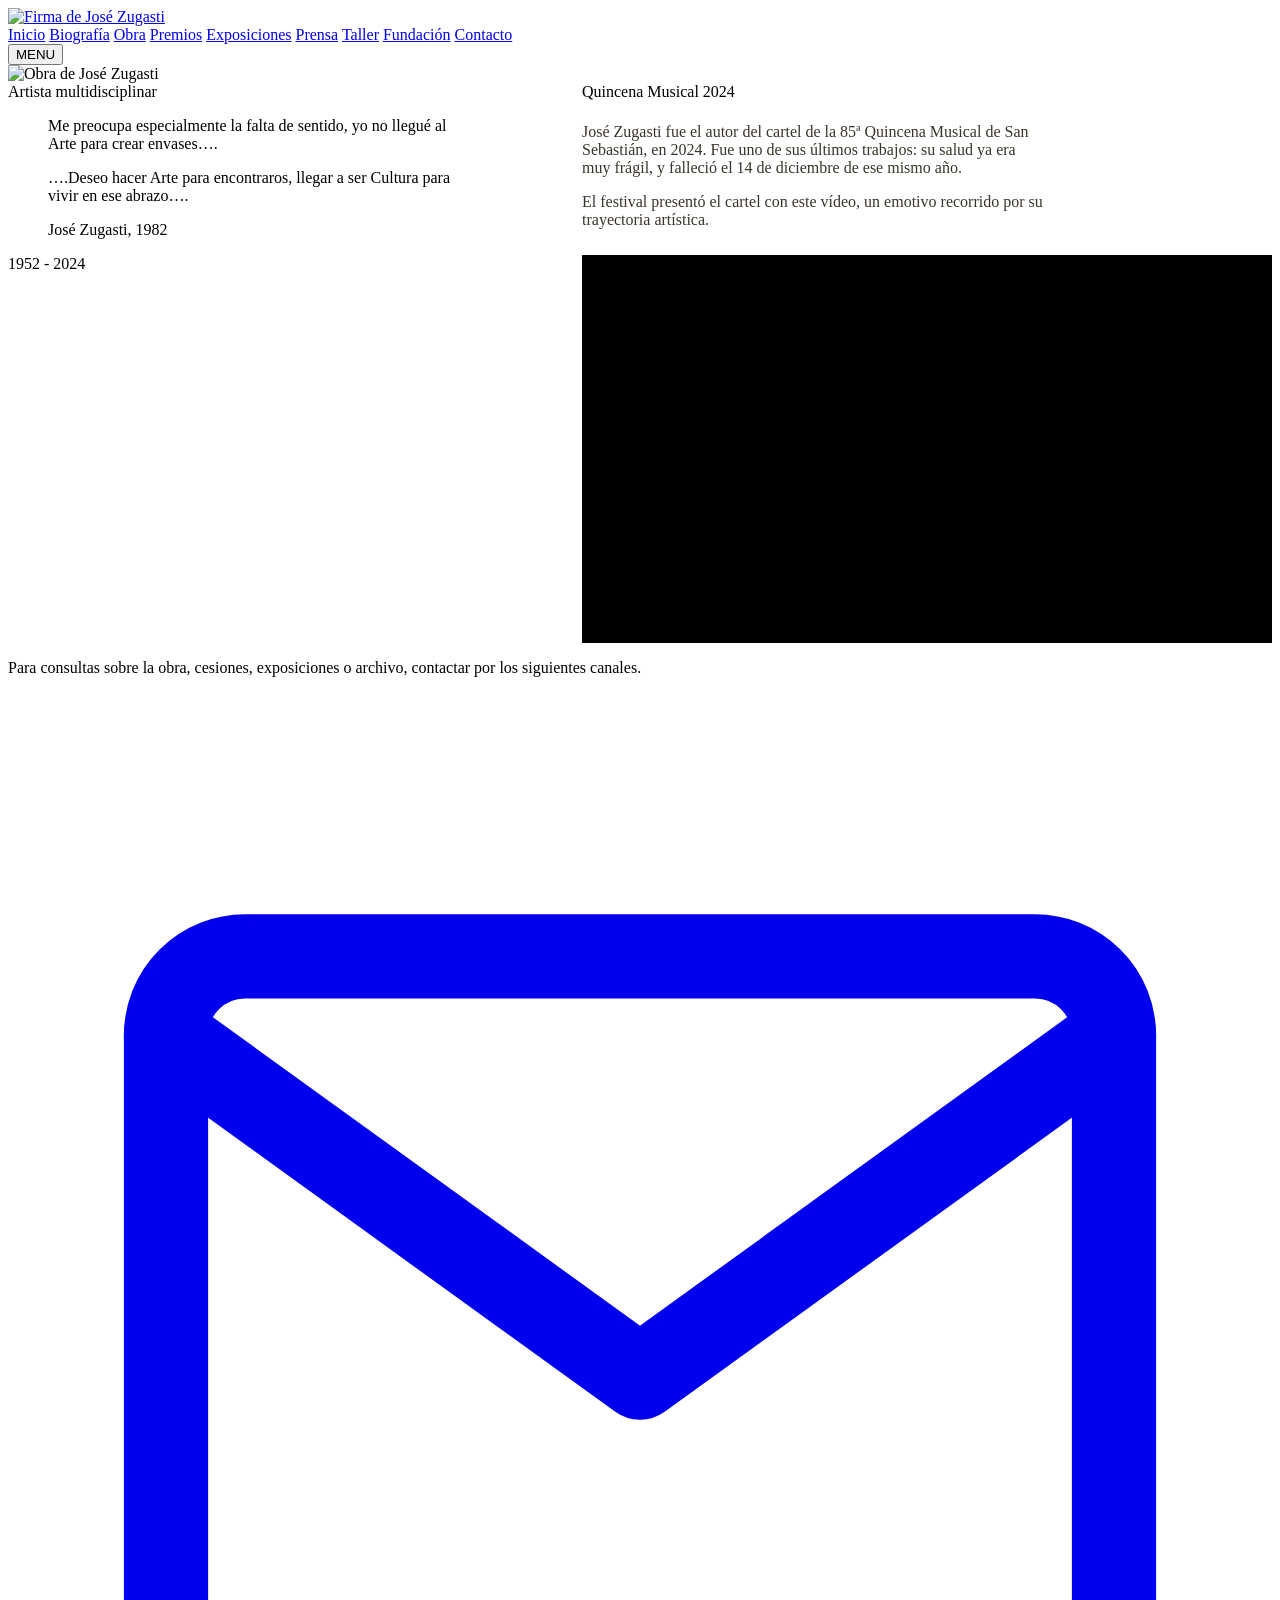
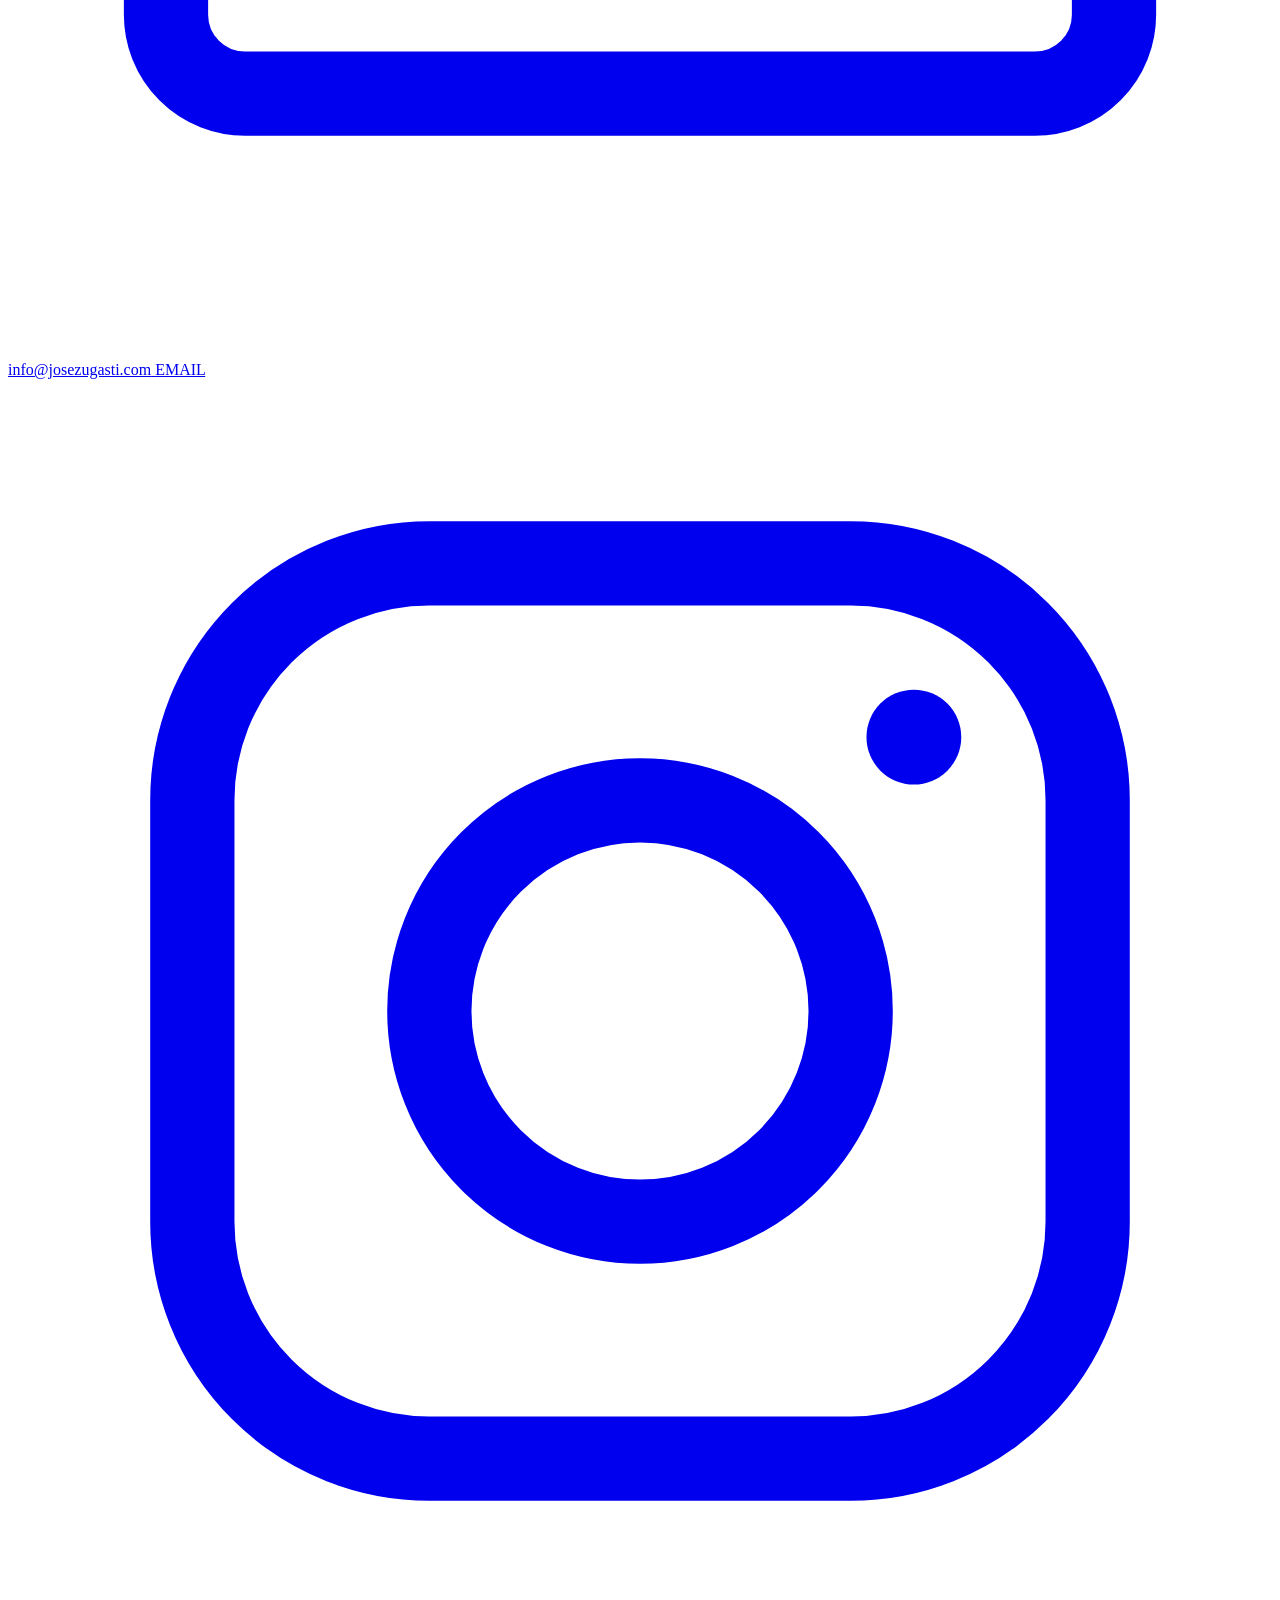
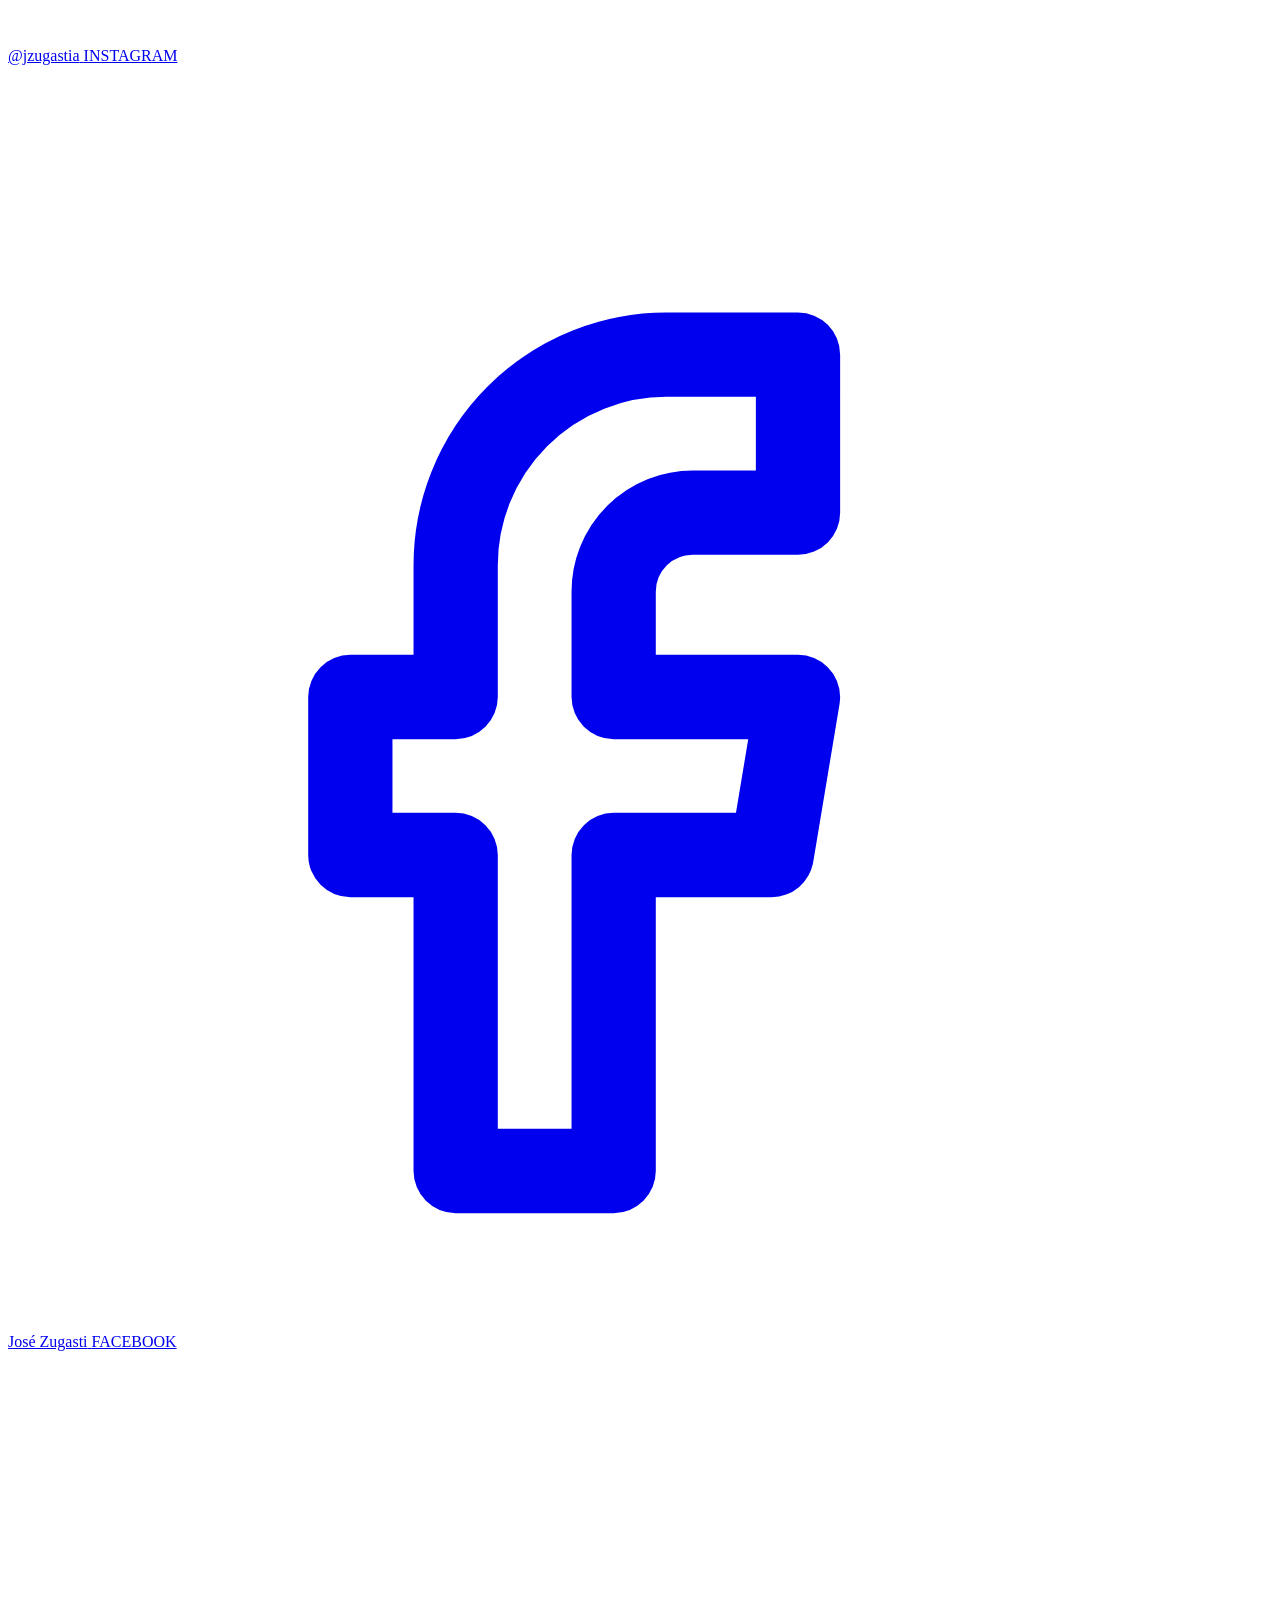
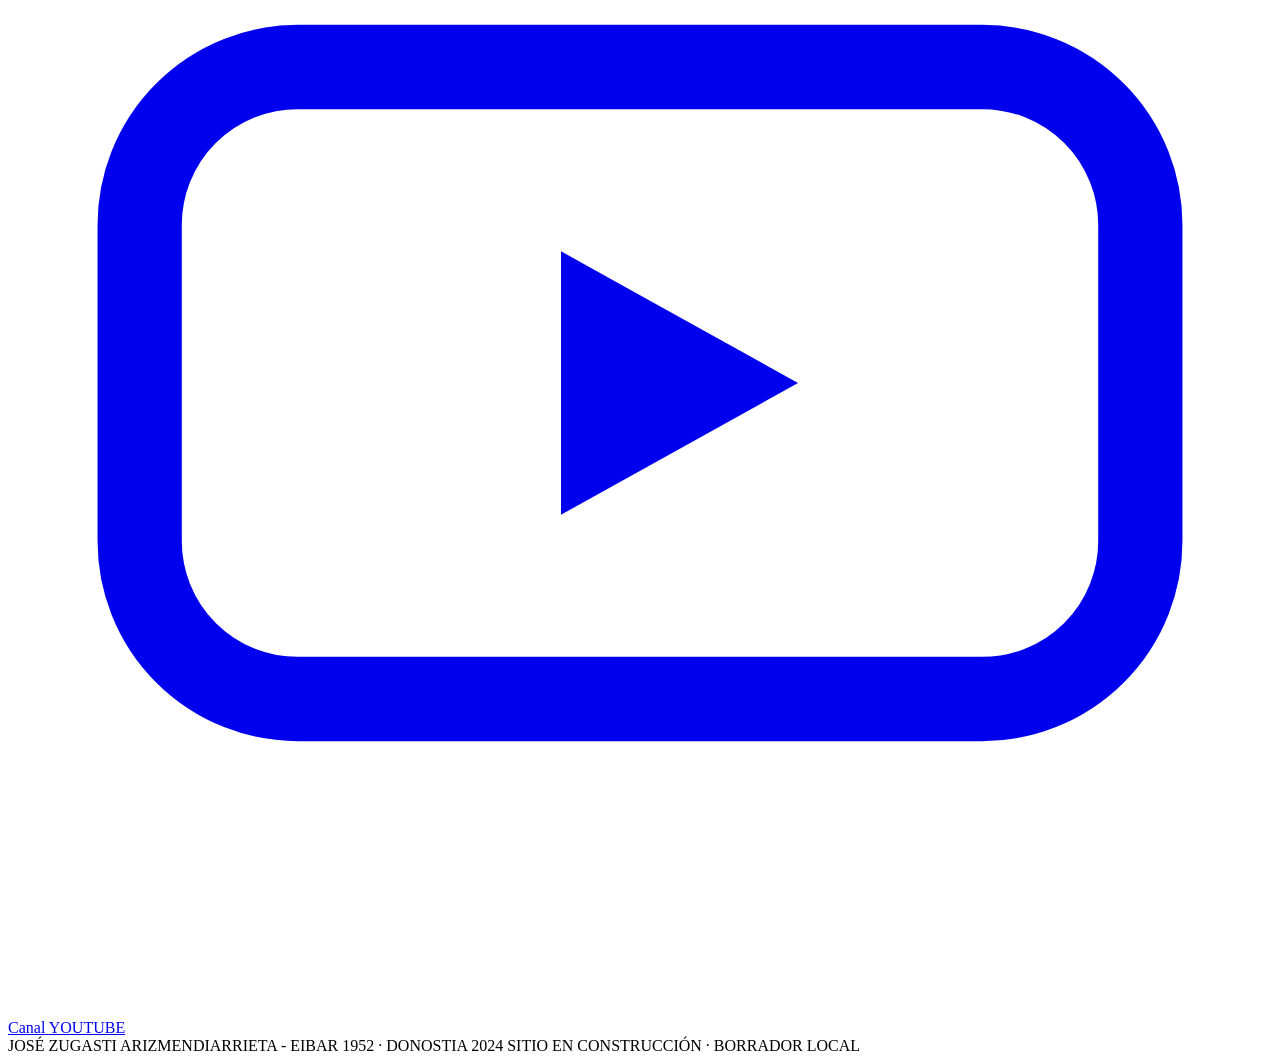
==== index.html @ d6f38202 "Add files via upload" ====
<!DOCTYPE html>
<html lang="es">
<head>
<meta charset="UTF-8">
<meta name="viewport" content="width=device-width, initial-scale=1.0">
<title>José Zugasti · Escultor</title>
<meta name="description" content="José Zugasti (Eibar, 1952 - Donostia-San Sebastián, 2024). Sitio público sobre su legado artístico.">
<link rel="preconnect" href="https://fonts.googleapis.com">
<link rel="preconnect" href="https://fonts.gstatic.com" crossorigin>
<link href="https://fonts.googleapis.com/css2?family=Fraunces:ital,opsz,wght@0,9..144,300;0,9..144,450;0,9..144,600;1,9..144,400;1,9..144,500&family=Archivo:wght@400;500;600&family=IBM+Plex+Mono:wght@400;500&display=swap" rel="stylesheet">
<link rel="stylesheet" href="assets/site.css">
<style>
  .hero-grid{ display:grid; grid-template-columns: minmax(0,0.85fr) minmax(0,1.15fr); gap: clamp(2rem,5vw,4.5rem); align-items:start; }
  .hero-video .eyebrow{ color: var(--oxide-dim); margin-bottom:1.4rem; }
  .hero-video p{ color:#3a352a; max-width: 58ch; margin: 0 0 1rem; }
  .video-frame{ position:relative; width:100%; aspect-ratio:16/9; margin-top:1.6rem; background:#000; }
  .video-frame iframe{ position:absolute; inset:0; width:100%; height:100%; border:0; }
  @media (max-width: 860px){ .hero-grid{ grid-template-columns:1fr; } }
</style>
</head>
<body>

<header class="site">
  <a href="index.html" class="mark">
    <img class="firma-mark" src="assets/img/firma-zugasti.png" alt="Firma de José Zugasti">
  </a>
  <div class="header-actions">
    <nav class="links" id="navLinks">
      <a href="index.html" class="is-active">Inicio</a>
      <a href="biografia.html">Biografía</a>
      <a href="obra.html">Obra</a>
      <a href="premios.html">Premios</a>
      <a href="exposiciones.html">Exposiciones</a>
      <a href="prensa.html">Prensa</a>
      <a href="taller.html">Taller</a>
      <a href="fundacion.html">Fundación</a>
      <a href="#contacto">Contacto</a>
    </nav>
    <button class="nav-toggle" id="navToggle" aria-label="Abrir menú">MENU</button>
  </div>
</header>

<section class="hero" id="top">
  <img class="hero-visual" src="assets/img/portada.jpg" alt="Obra de José Zugasti" loading="eager" decoding="async">
  <div class="wrap hero-copy hero-grid">
   <div>
    <div class="eyebrow hero-eyebrow">Artista multidisciplinar</div>
    <blockquote class="tagline poem">
      <p>Me preocupa especialmente la falta de sentido, yo no llegué al Arte para crear envases….</p>
      <p>….Deseo hacer Arte para encontraros, llegar a ser Cultura para vivir en ese abrazo….</p>
      <footer>José Zugasti, 1982</footer>
    </blockquote>
    <div class="years">1952 - 2024</div>
   </div>
   <div class="hero-video">
    <div class="eyebrow">Quincena Musical 2024</div>
    <p>José Zugasti fue el autor del cartel de la 85ª Quincena Musical de San Sebastián, en 2024. Fue uno de sus últimos trabajos: su salud ya era muy frágil, y falleció el 14 de diciembre de ese mismo año.</p>
    <p>El festival presentó el cartel con este vídeo, un emotivo recorrido por su trayectoria artística.</p>
    <div class="video-frame">
      <iframe src="https://www.youtube-nocookie.com/embed/3RCOkg8Fx1E?rel=0" title="Quincena Musical 2024: José Zugasti" loading="lazy" allow="accelerometer; clipboard-write; encrypted-media; gyroscope; picture-in-picture; web-share" referrerpolicy="strict-origin-when-cross-origin" allowfullscreen></iframe>
    </div>
   </div>
  </div>
</section>

<section class="contacto reveal" id="contacto">
  <div class="wrap">
    <div>
      <p class="lead-line">Para consultas sobre la obra, cesiones, exposiciones o archivo, contactar por los siguientes canales.</p>
    </div>
    <div class="social">
      <a href="mailto:info@josezugasti.com"><span class="s-left"><svg class="ico" viewBox="0 0 24 24" fill="none" stroke="currentColor" stroke-width="1.6" stroke-linecap="round" stroke-linejoin="round"><rect x="3" y="5" width="18" height="14" rx="1.5"/><path d="M3 6.5 12 13 21 6.5"/></svg>info@josezugasti.com</span> <span class="small">EMAIL</span></a>
      <a href="https://www.instagram.com/jzugastia/" target="_blank" rel="noopener"><span class="s-left"><svg class="ico" viewBox="0 0 24 24" fill="none" stroke="currentColor" stroke-width="1.6" stroke-linecap="round" stroke-linejoin="round"><rect x="3.5" y="3.5" width="17" height="17" rx="4.5"/><circle cx="12" cy="12" r="4"/><circle cx="17.2" cy="6.8" r="0.9" fill="currentColor" stroke="none"/></svg>@jzugastia</span> <span class="small">INSTAGRAM</span></a>
      <a href="https://www.facebook.com/jose.zugasti.9/" target="_blank" rel="noopener"><span class="s-left"><svg class="ico" viewBox="0 0 24 24" fill="none" stroke="currentColor" stroke-width="1.6" stroke-linecap="round" stroke-linejoin="round"><path d="M15 8.5h-2a1.5 1.5 0 0 0-1.5 1.5v2H15l-.5 3H11.5v6h-3v-6H6.5v-3h2V9.5A4 4 0 0 1 12.5 5.5H15z"/></svg>José Zugasti</span> <span class="small">FACEBOOK</span></a>
      <a href="http://www.youtube.com/channel/UCeoMvnB5boapN6mfcv-W1tw" target="_blank" rel="noopener"><span class="s-left"><svg class="ico" viewBox="0 0 24 24" fill="none" stroke="currentColor" stroke-width="1.6" stroke-linecap="round" stroke-linejoin="round"><rect x="2.5" y="6" width="19" height="12" rx="3"/><path d="M10.5 9.5 15 12l-4.5 2.5z" fill="currentColor" stroke="none"/></svg>Canal</span> <span class="small">YOUTUBE</span></a>
    </div>
  </div>
</section>

<footer class="credit">
  <span>JOSÉ ZUGASTI ARIZMENDIARRIETA - EIBAR 1952 · DONOSTIA 2024</span>
  <span>SITIO EN CONSTRUCCIÓN · BORRADOR LOCAL</span>
</footer>

<script src="assets/site.js"></script>
</body>
</html>
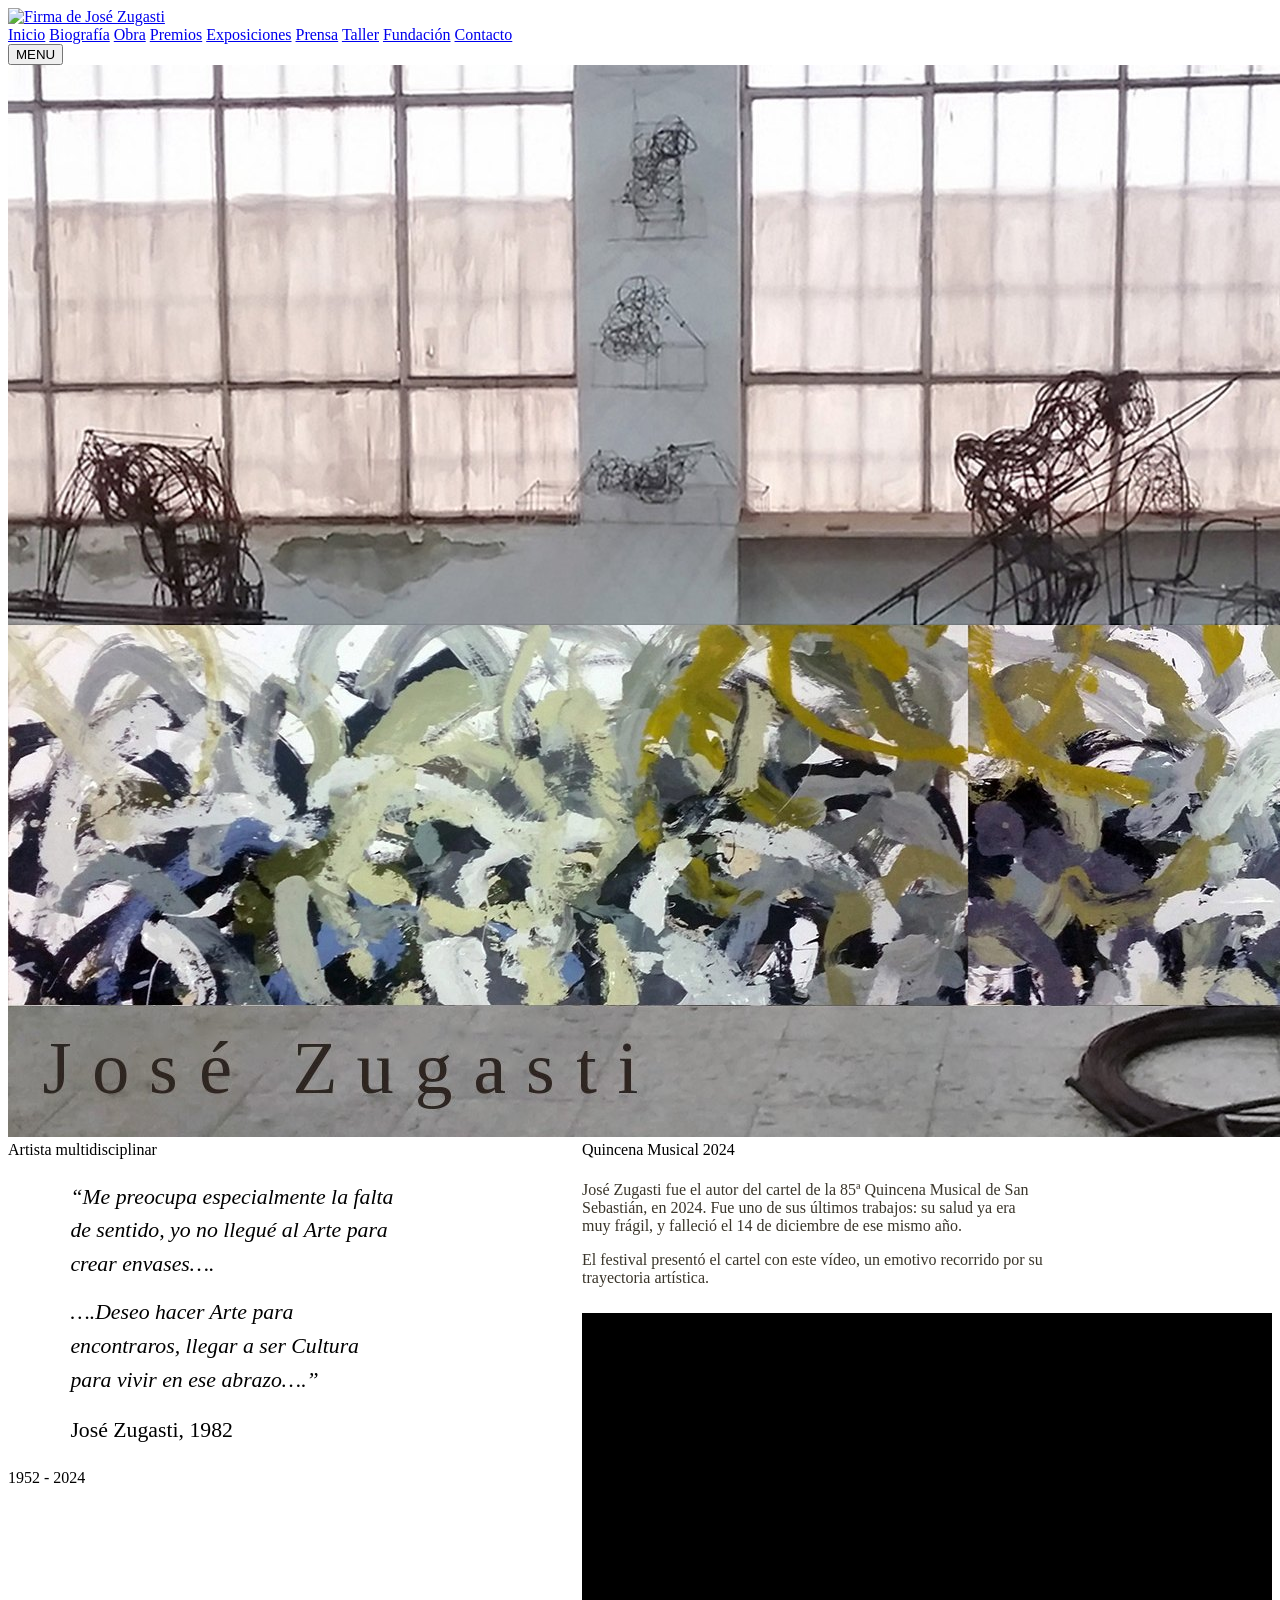
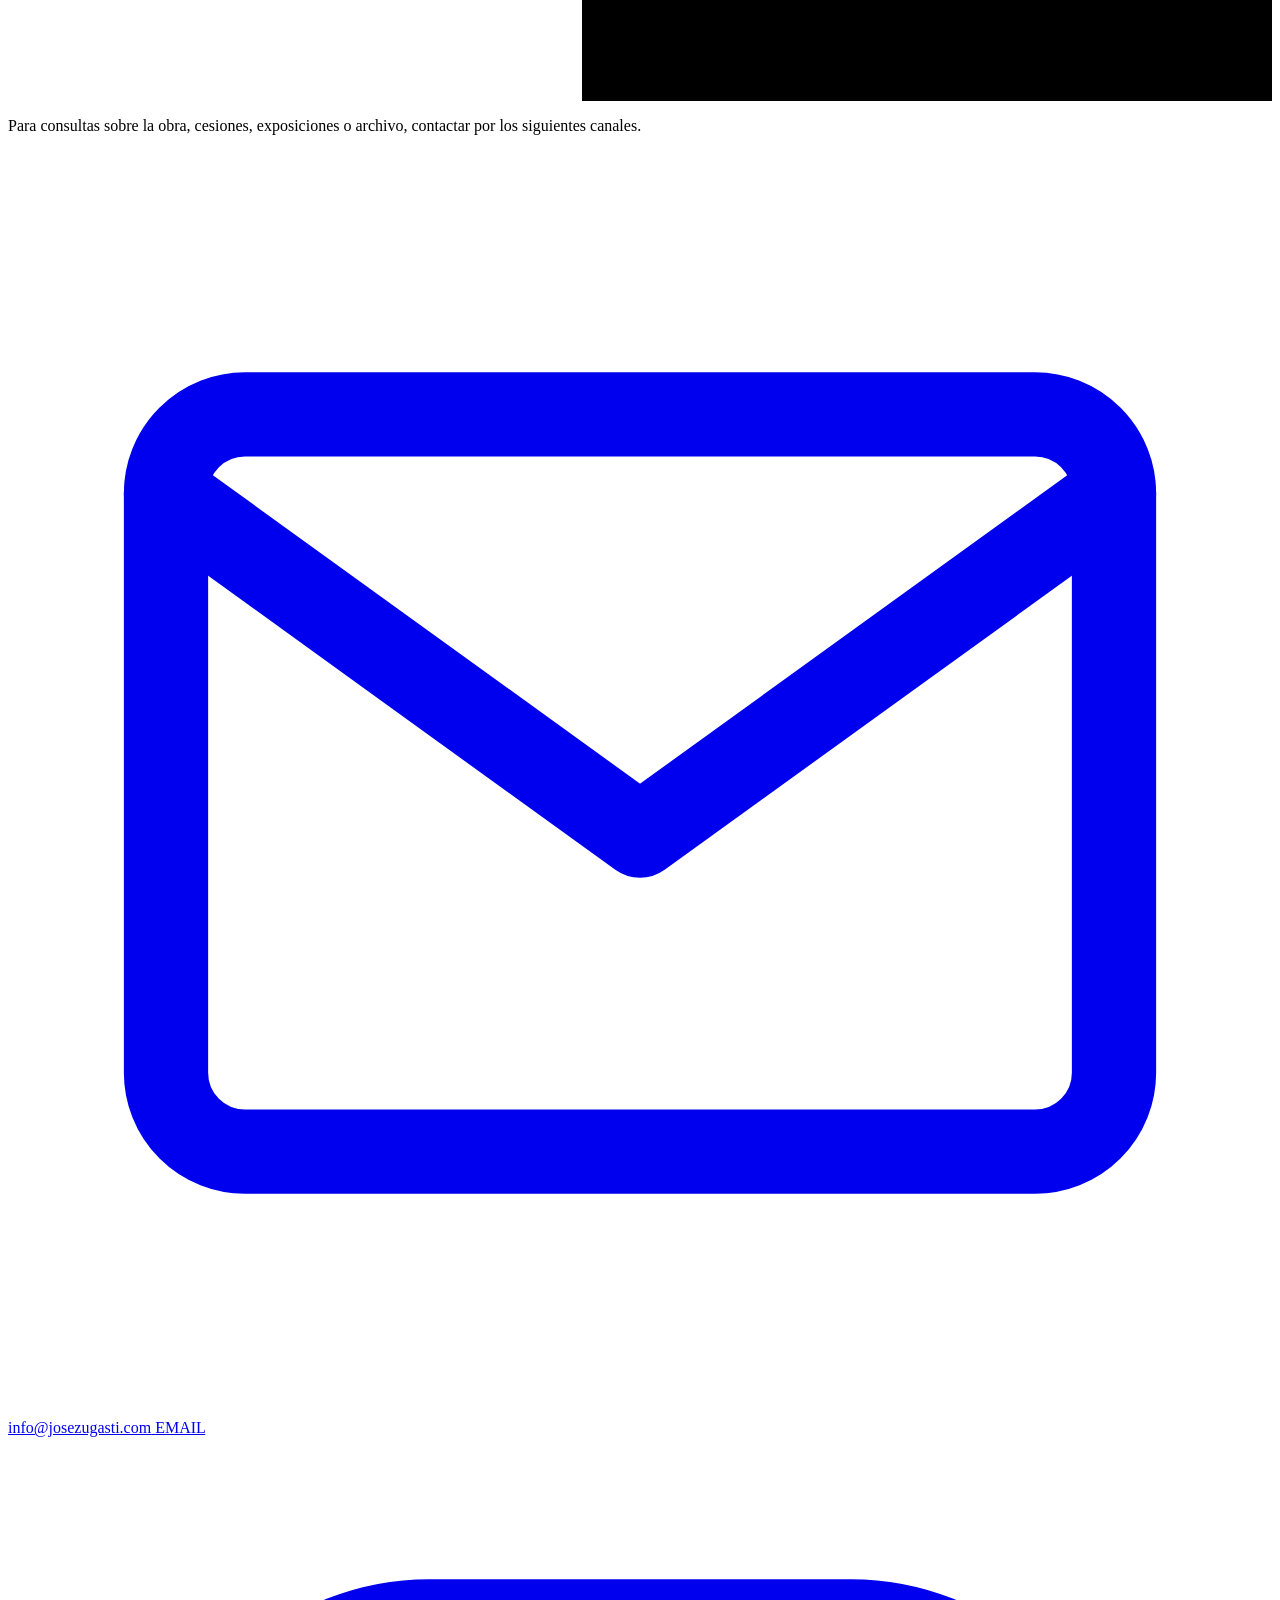
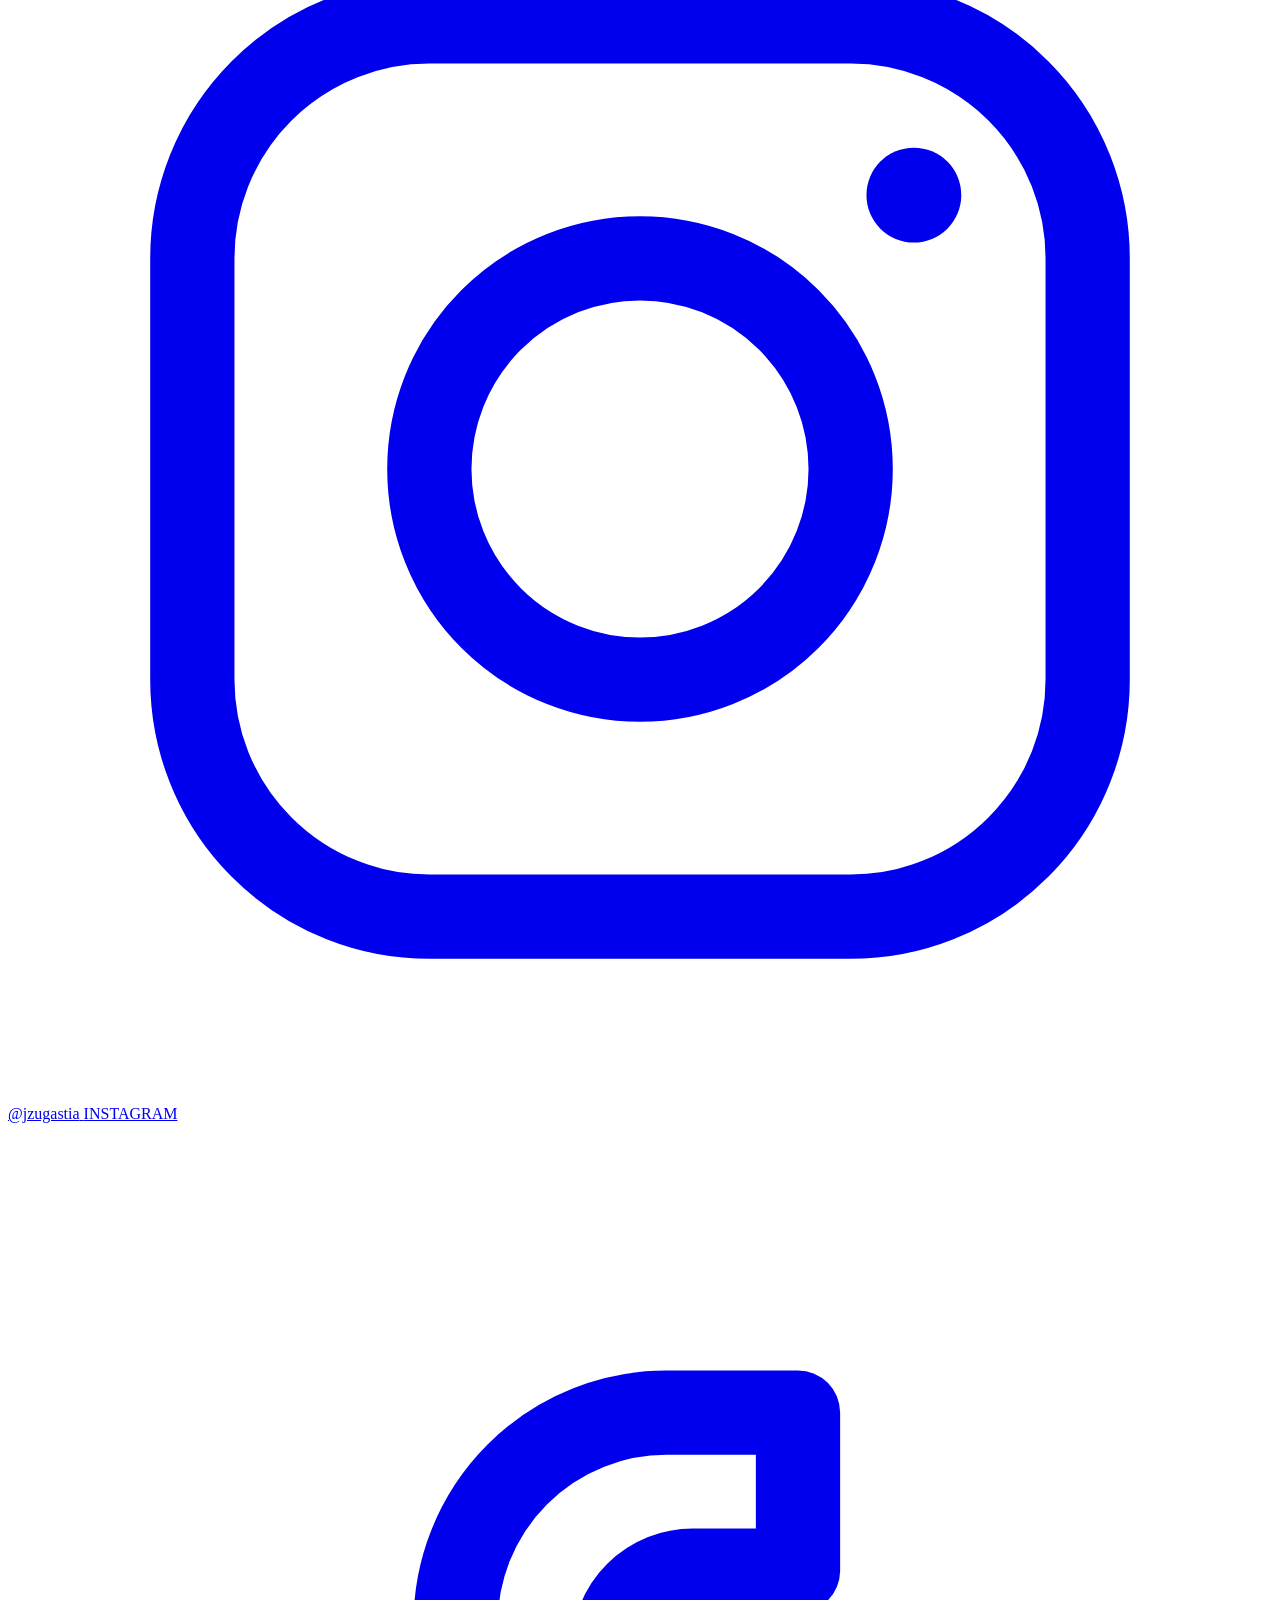
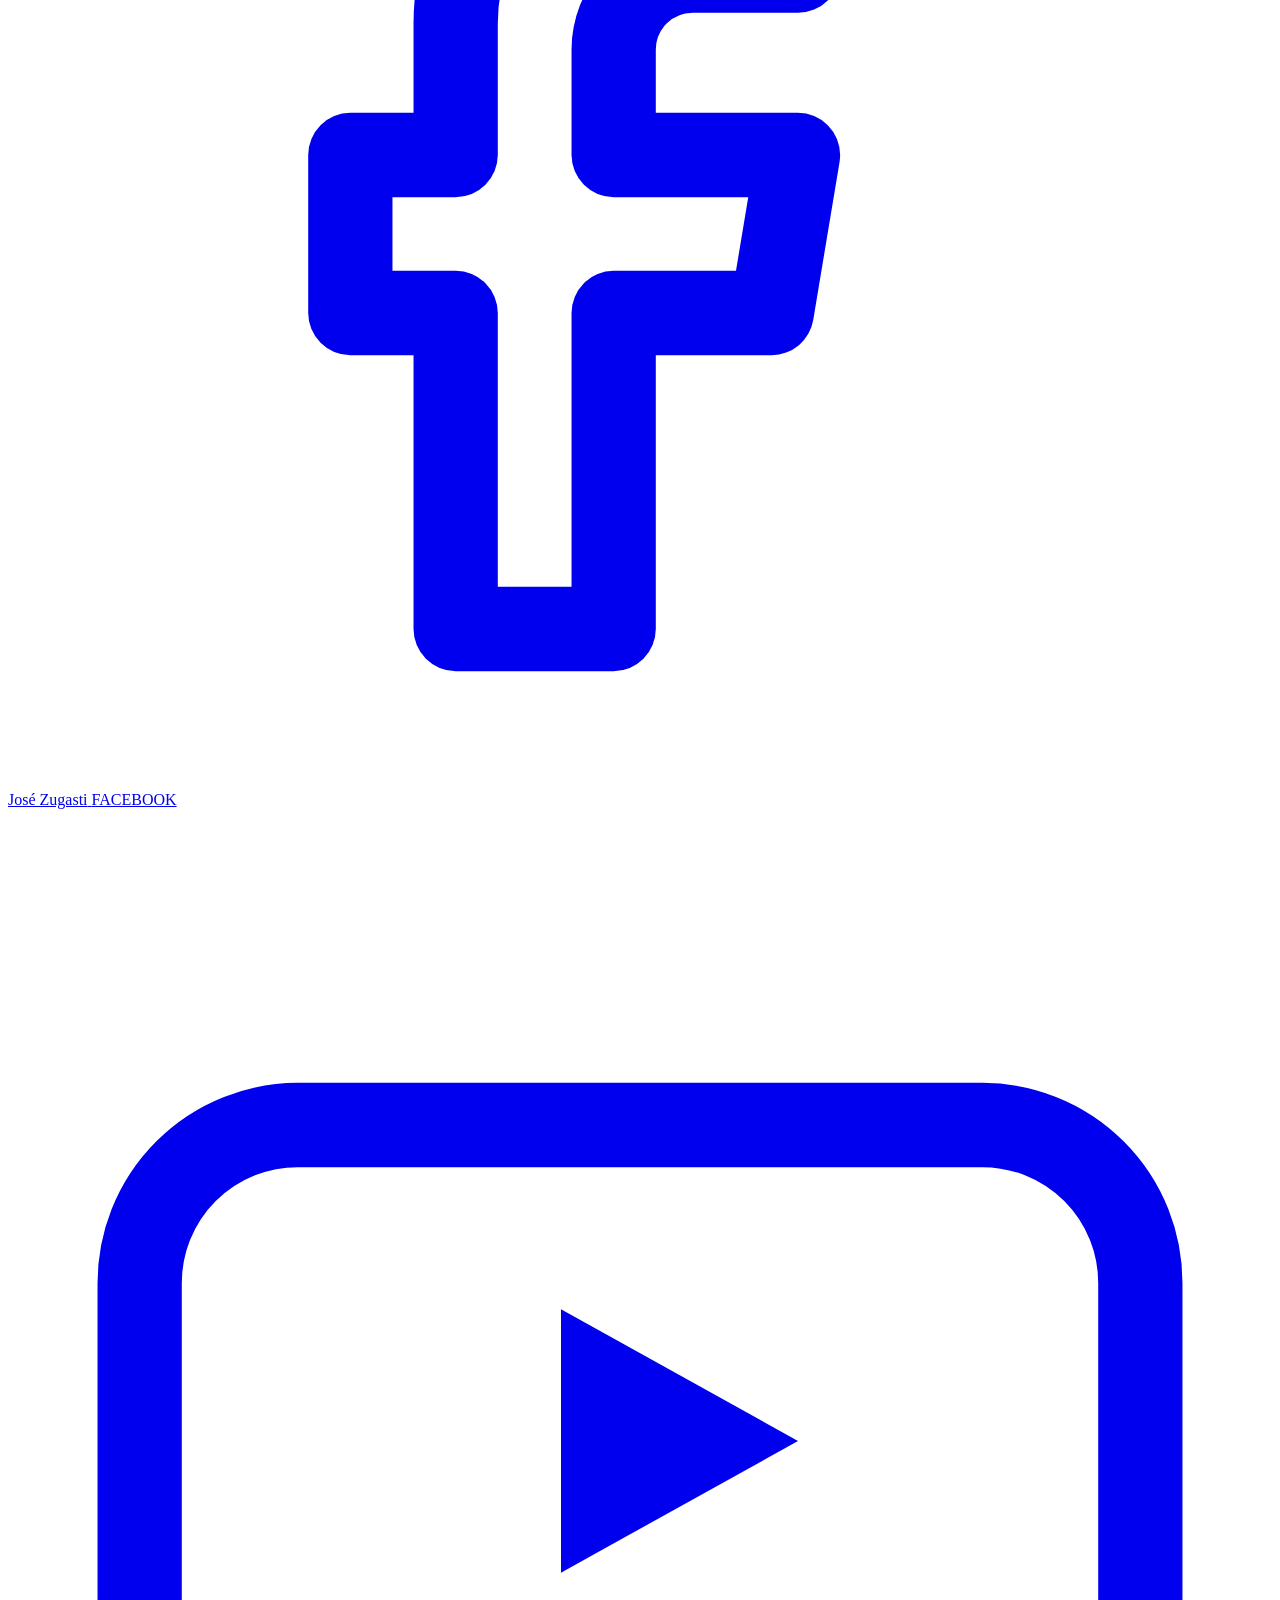
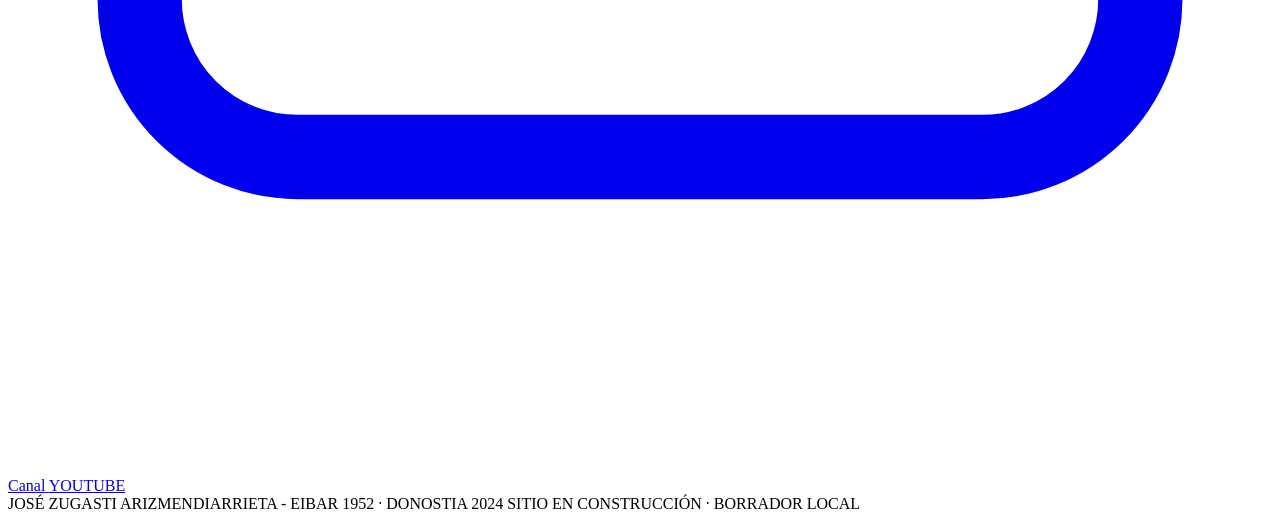
==== commit 03acda2f: "Rename index (1).html to index.html" ====
--- a/index.html
+++ b/index.html
@@ -15,6 +15,9 @@
   .hero-video p{ color:#3a352a; max-width: 58ch; margin: 0 0 1rem; }
   .video-frame{ position:relative; width:100%; aspect-ratio:16/9; margin-top:1.6rem; background:#000; }
   .video-frame iframe{ position:absolute; inset:0; width:100%; height:100%; border:0; }
+  .hero .tagline.poem{ font-family: var(--display); font-style: italic; font-weight: 400; font-size: clamp(1.22rem, 1.7vw, 1.45rem); line-height: 1.55; color: var(--ink); max-width: 30ch; padding-left: 1.4rem; border-left: 1px solid var(--oxide); }
+  .hero .tagline.poem p{ margin: 0 0 0.9rem; }
+  .hero .tagline.poem footer{ font-style: normal; margin-top: 1rem; }
   @media (max-width: 860px){ .hero-grid{ grid-template-columns:1fr; } }
 </style>
 </head>
@@ -46,8 +49,8 @@
    <div>
     <div class="eyebrow hero-eyebrow">Artista multidisciplinar</div>
     <blockquote class="tagline poem">
-      <p>Me preocupa especialmente la falta de sentido, yo no llegué al Arte para crear envases….</p>
-      <p>….Deseo hacer Arte para encontraros, llegar a ser Cultura para vivir en ese abrazo….</p>
+      <p>“Me preocupa especialmente la falta de sentido, yo no llegué al Arte para crear envases….</p>
+      <p>….Deseo hacer Arte para encontraros, llegar a ser Cultura para vivir en ese abrazo….”</p>
       <footer>José Zugasti, 1982</footer>
     </blockquote>
     <div class="years">1952 - 2024</div>
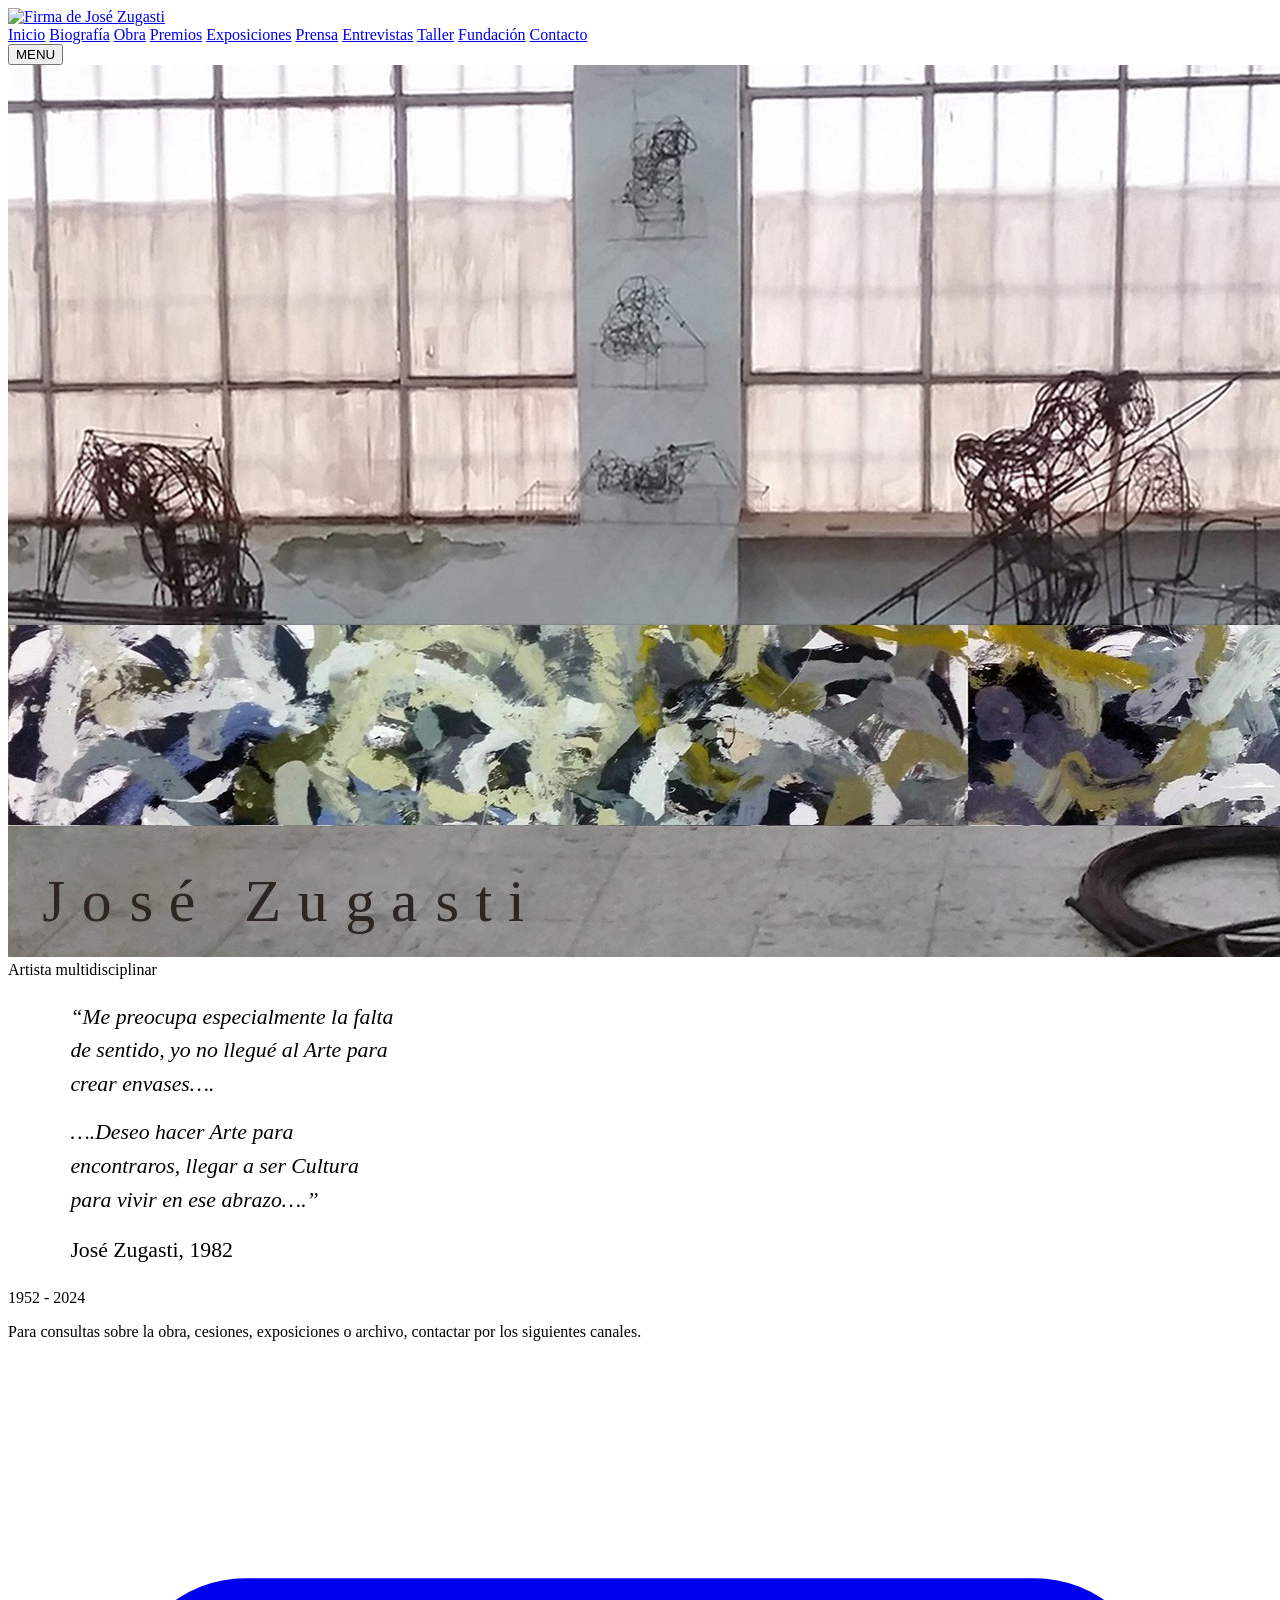
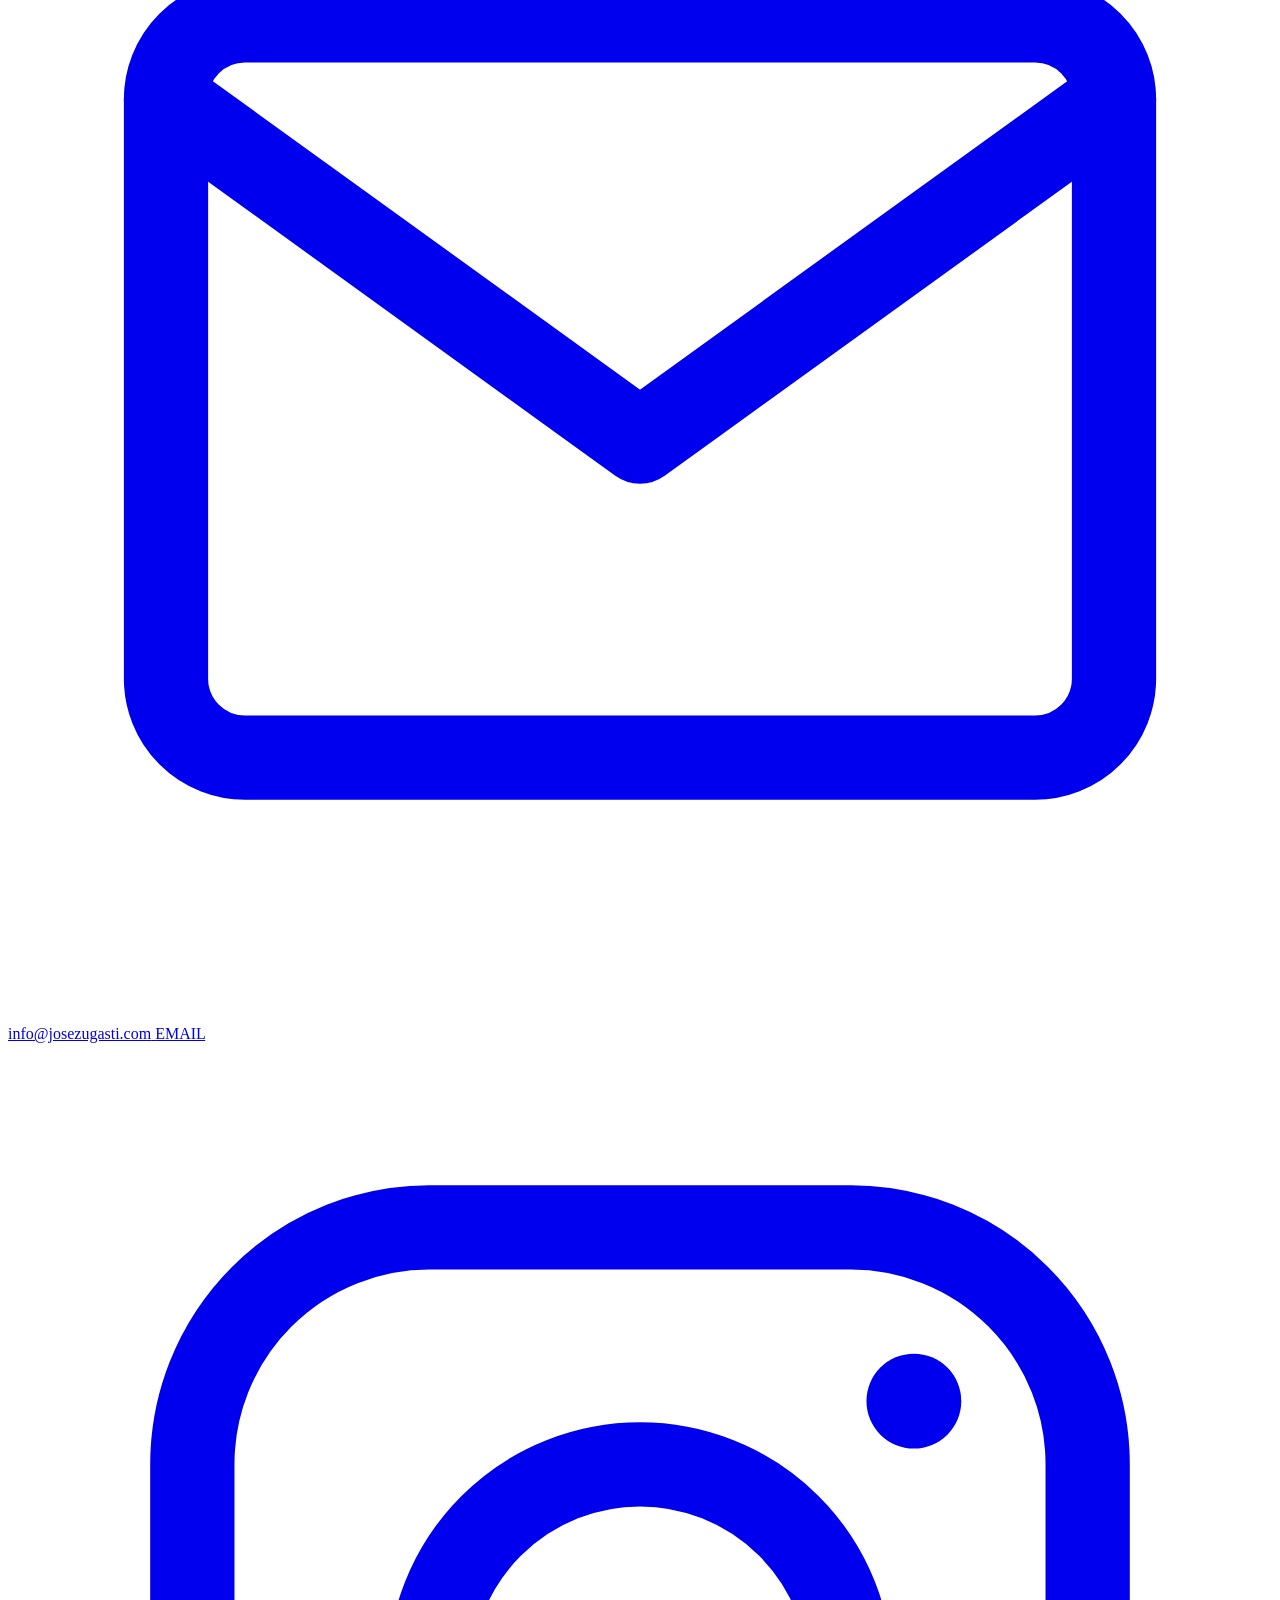
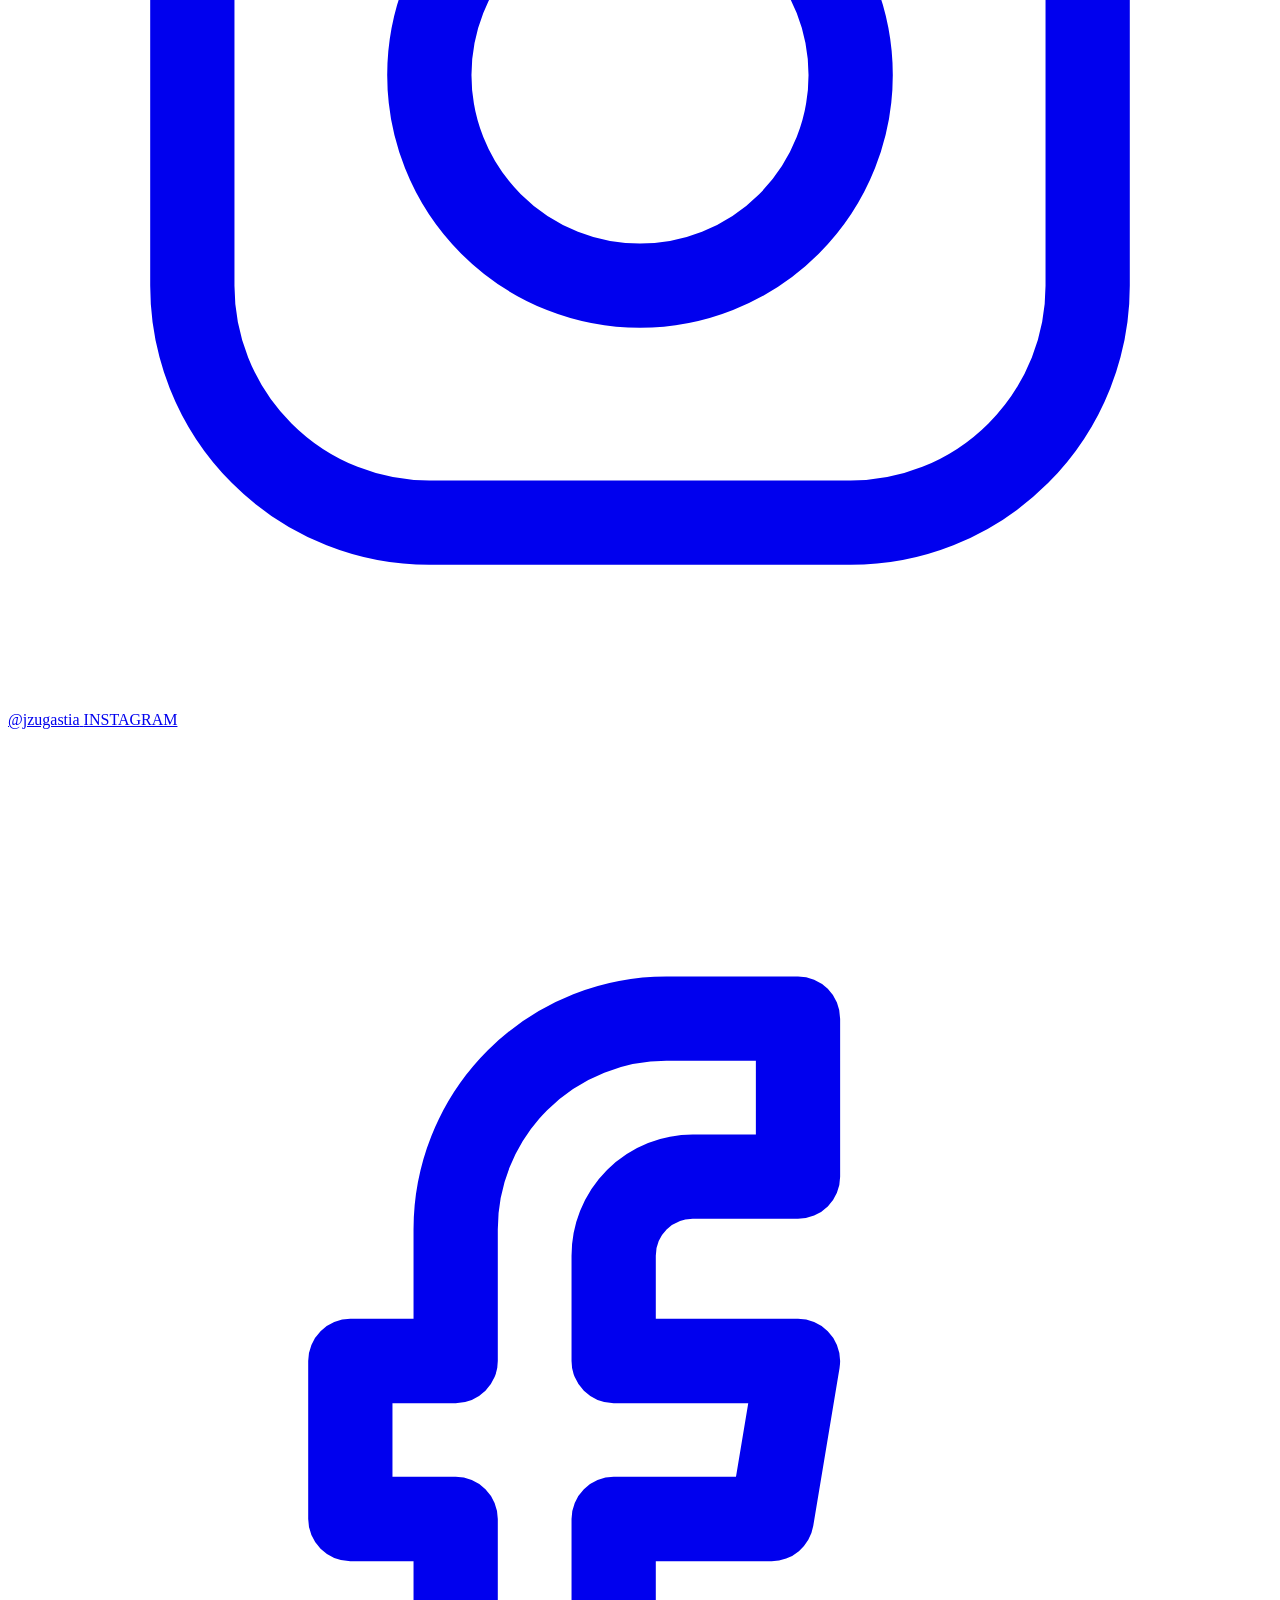
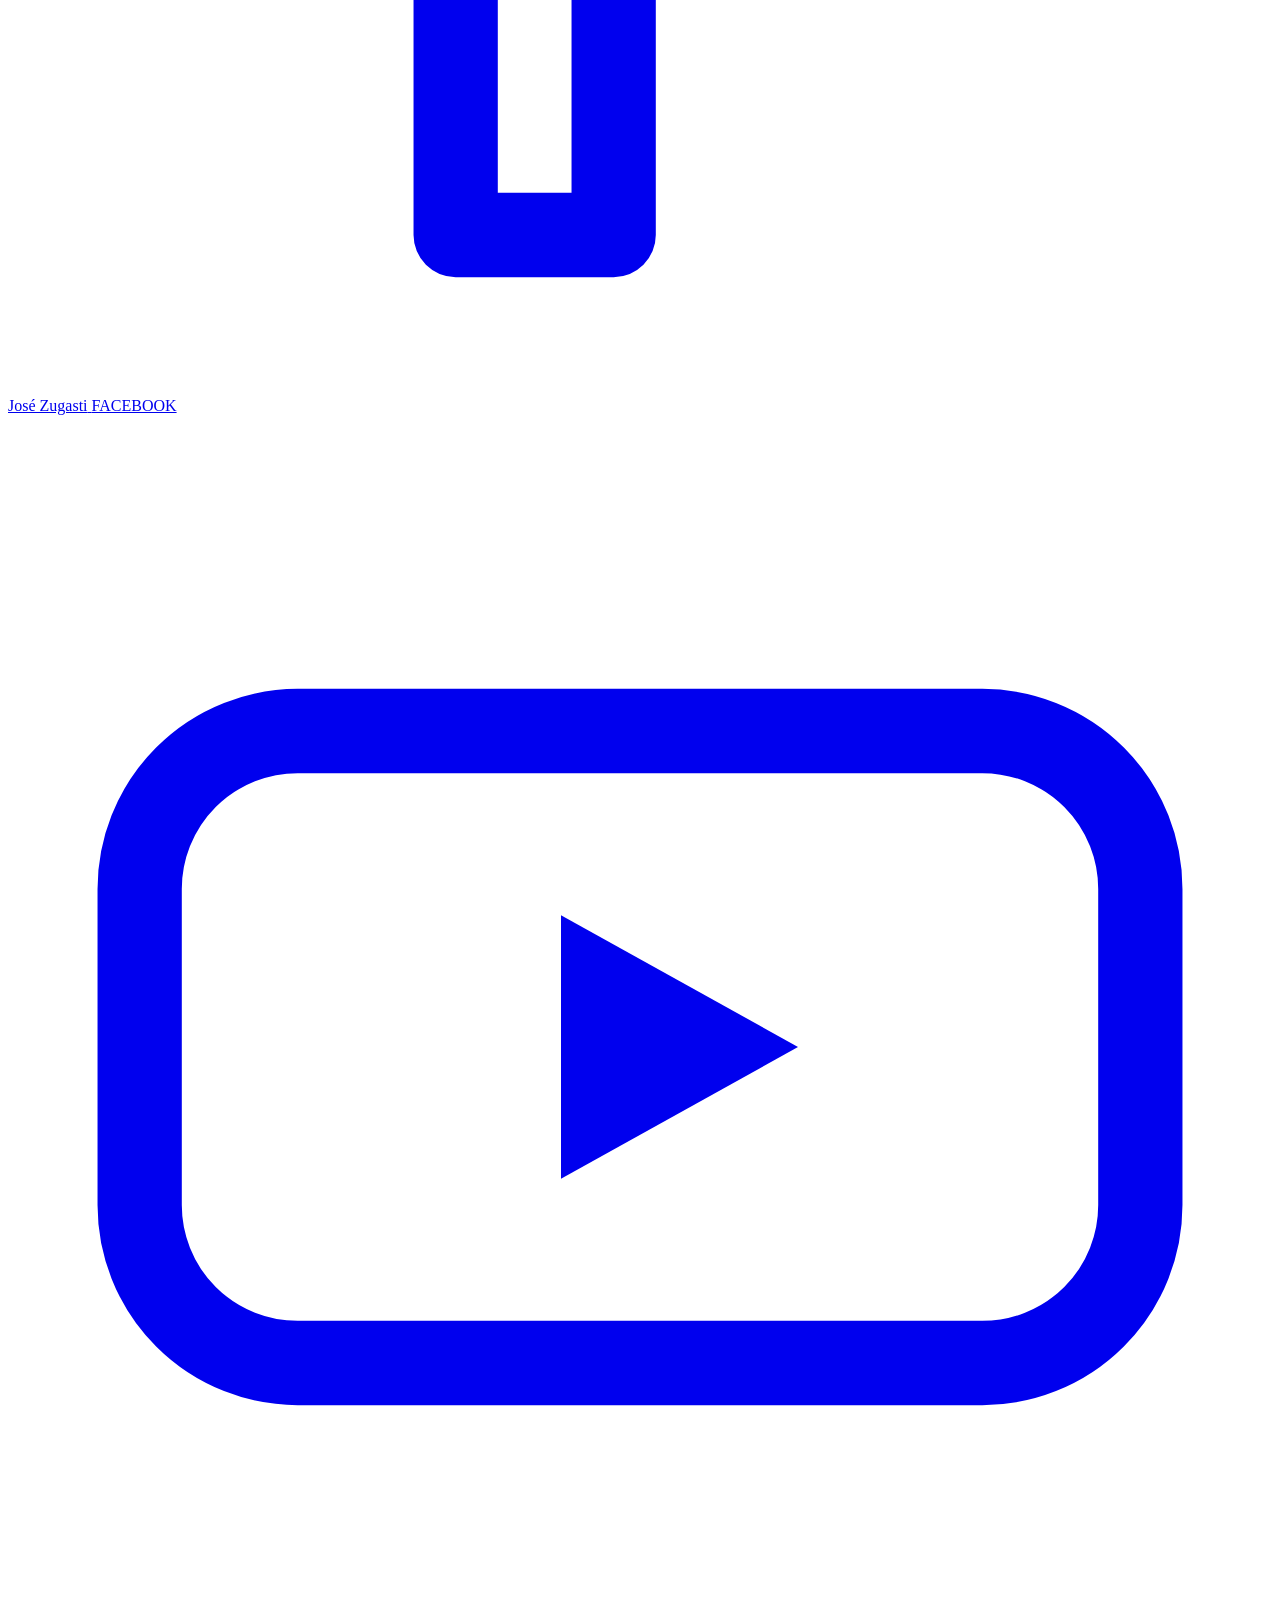
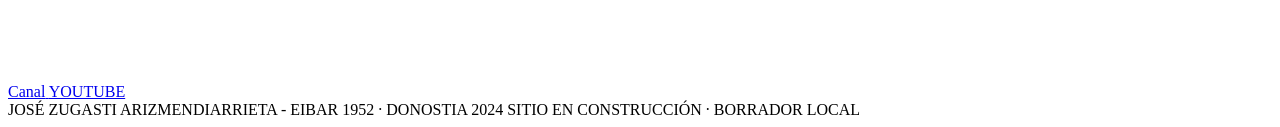
==== commit eacbb237: "Add files via upload" ====
--- a/index.html
+++ b/index.html
@@ -10,15 +10,9 @@
 <link href="https://fonts.googleapis.com/css2?family=Fraunces:ital,opsz,wght@0,9..144,300;0,9..144,450;0,9..144,600;1,9..144,400;1,9..144,500&family=Archivo:wght@400;500;600&family=IBM+Plex+Mono:wght@400;500&display=swap" rel="stylesheet">
 <link rel="stylesheet" href="assets/site.css">
 <style>
-  .hero-grid{ display:grid; grid-template-columns: minmax(0,0.85fr) minmax(0,1.15fr); gap: clamp(2rem,5vw,4.5rem); align-items:start; }
-  .hero-video .eyebrow{ color: var(--oxide-dim); margin-bottom:1.4rem; }
-  .hero-video p{ color:#3a352a; max-width: 58ch; margin: 0 0 1rem; }
-  .video-frame{ position:relative; width:100%; aspect-ratio:16/9; margin-top:1.6rem; background:#000; }
-  .video-frame iframe{ position:absolute; inset:0; width:100%; height:100%; border:0; }
   .hero .tagline.poem{ font-family: var(--display); font-style: italic; font-weight: 400; font-size: clamp(1.22rem, 1.7vw, 1.45rem); line-height: 1.55; color: var(--ink); max-width: 30ch; padding-left: 1.4rem; border-left: 1px solid var(--oxide); }
   .hero .tagline.poem p{ margin: 0 0 0.9rem; }
   .hero .tagline.poem footer{ font-style: normal; margin-top: 1rem; }
-  @media (max-width: 860px){ .hero-grid{ grid-template-columns:1fr; } }
 </style>
 </head>
 <body>
@@ -35,6 +29,7 @@
       <a href="premios.html">Premios</a>
       <a href="exposiciones.html">Exposiciones</a>
       <a href="prensa.html">Prensa</a>
+      <a href="entrevistas.html">Entrevistas</a>
       <a href="taller.html">Taller</a>
       <a href="fundacion.html">Fundación</a>
       <a href="#contacto">Contacto</a>
@@ -45,8 +40,7 @@
 
 <section class="hero" id="top">
   <img class="hero-visual" src="assets/img/portada.jpg" alt="Obra de José Zugasti" loading="eager" decoding="async">
-  <div class="wrap hero-copy hero-grid">
-   <div>
+  <div class="wrap hero-copy">
     <div class="eyebrow hero-eyebrow">Artista multidisciplinar</div>
     <blockquote class="tagline poem">
       <p>“Me preocupa especialmente la falta de sentido, yo no llegué al Arte para crear envases….</p>
@@ -54,15 +48,6 @@
       <footer>José Zugasti, 1982</footer>
     </blockquote>
     <div class="years">1952 - 2024</div>
-   </div>
-   <div class="hero-video">
-    <div class="eyebrow">Quincena Musical 2024</div>
-    <p>José Zugasti fue el autor del cartel de la 85ª Quincena Musical de San Sebastián, en 2024. Fue uno de sus últimos trabajos: su salud ya era muy frágil, y falleció el 14 de diciembre de ese mismo año.</p>
-    <p>El festival presentó el cartel con este vídeo, un emotivo recorrido por su trayectoria artística.</p>
-    <div class="video-frame">
-      <iframe src="https://www.youtube-nocookie.com/embed/3RCOkg8Fx1E?rel=0" title="Quincena Musical 2024: José Zugasti" loading="lazy" allow="accelerometer; clipboard-write; encrypted-media; gyroscope; picture-in-picture; web-share" referrerpolicy="strict-origin-when-cross-origin" allowfullscreen></iframe>
-    </div>
-   </div>
   </div>
 </section>
 
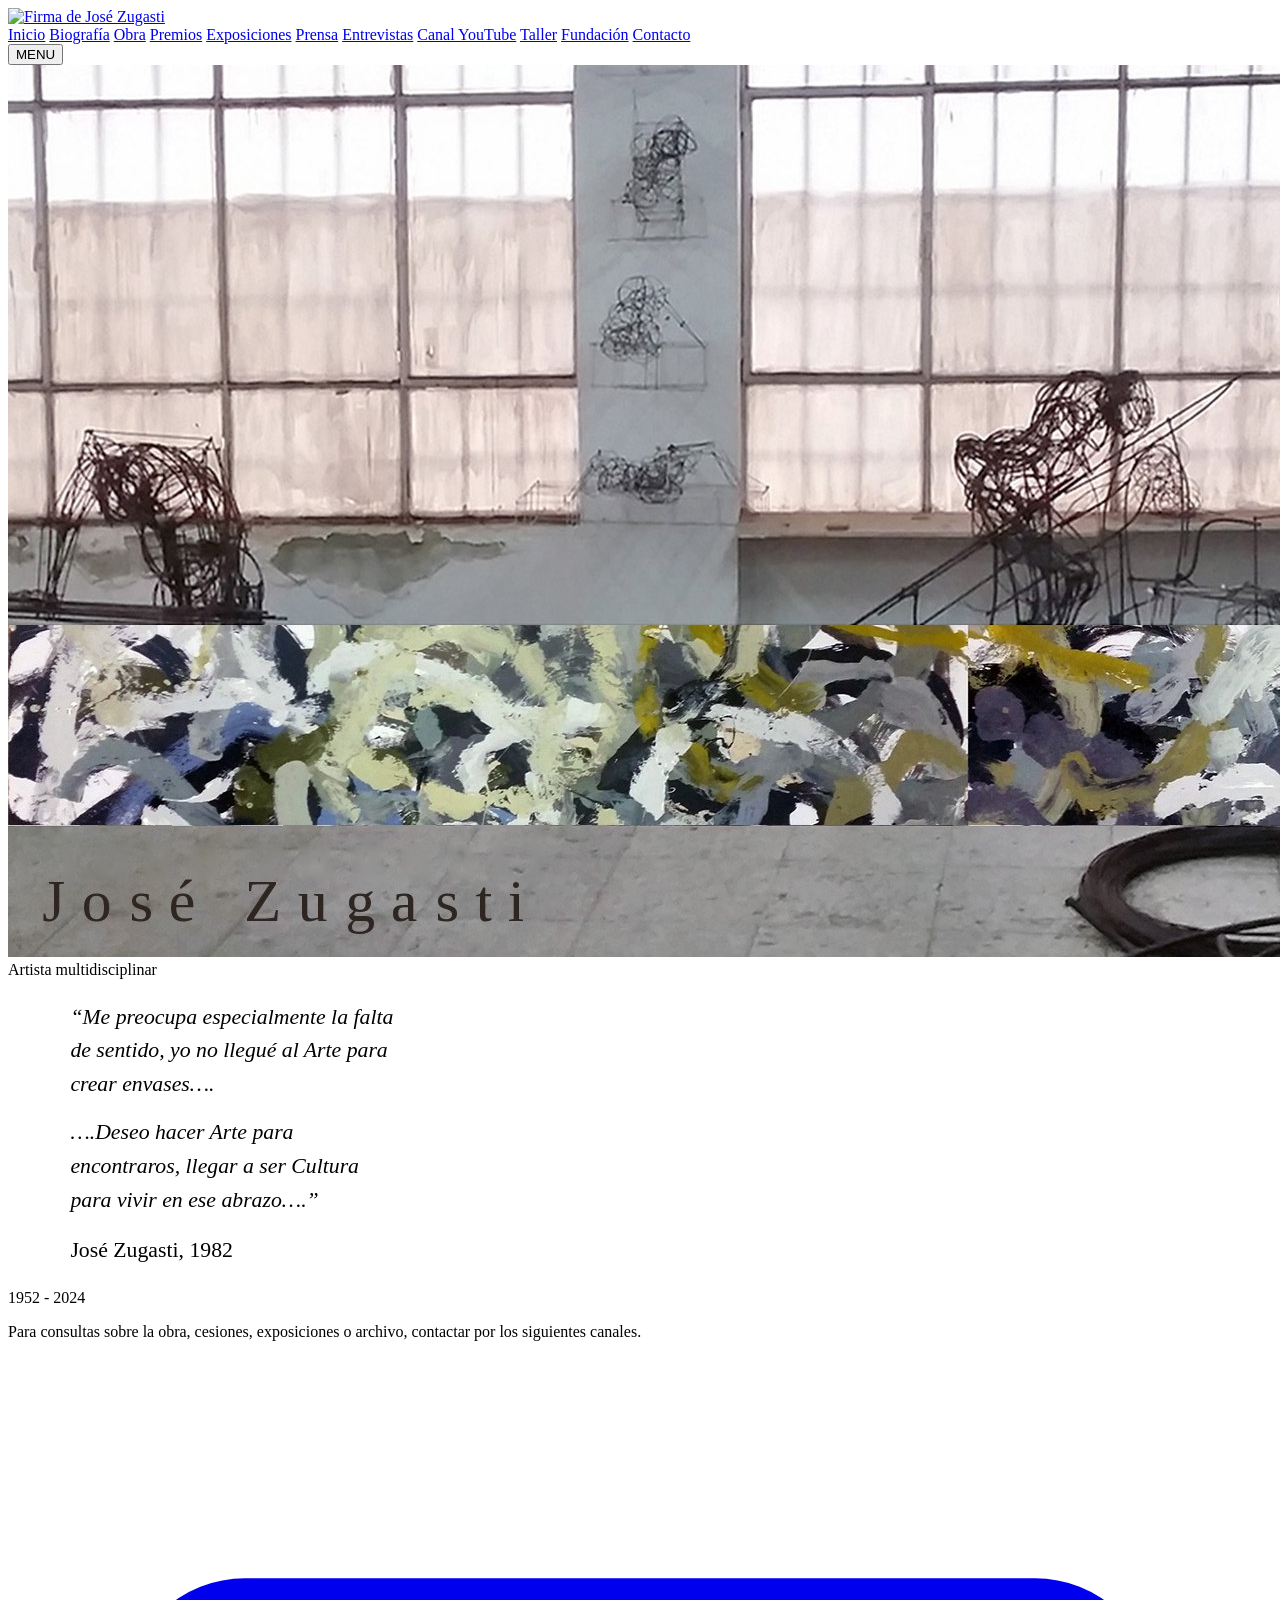
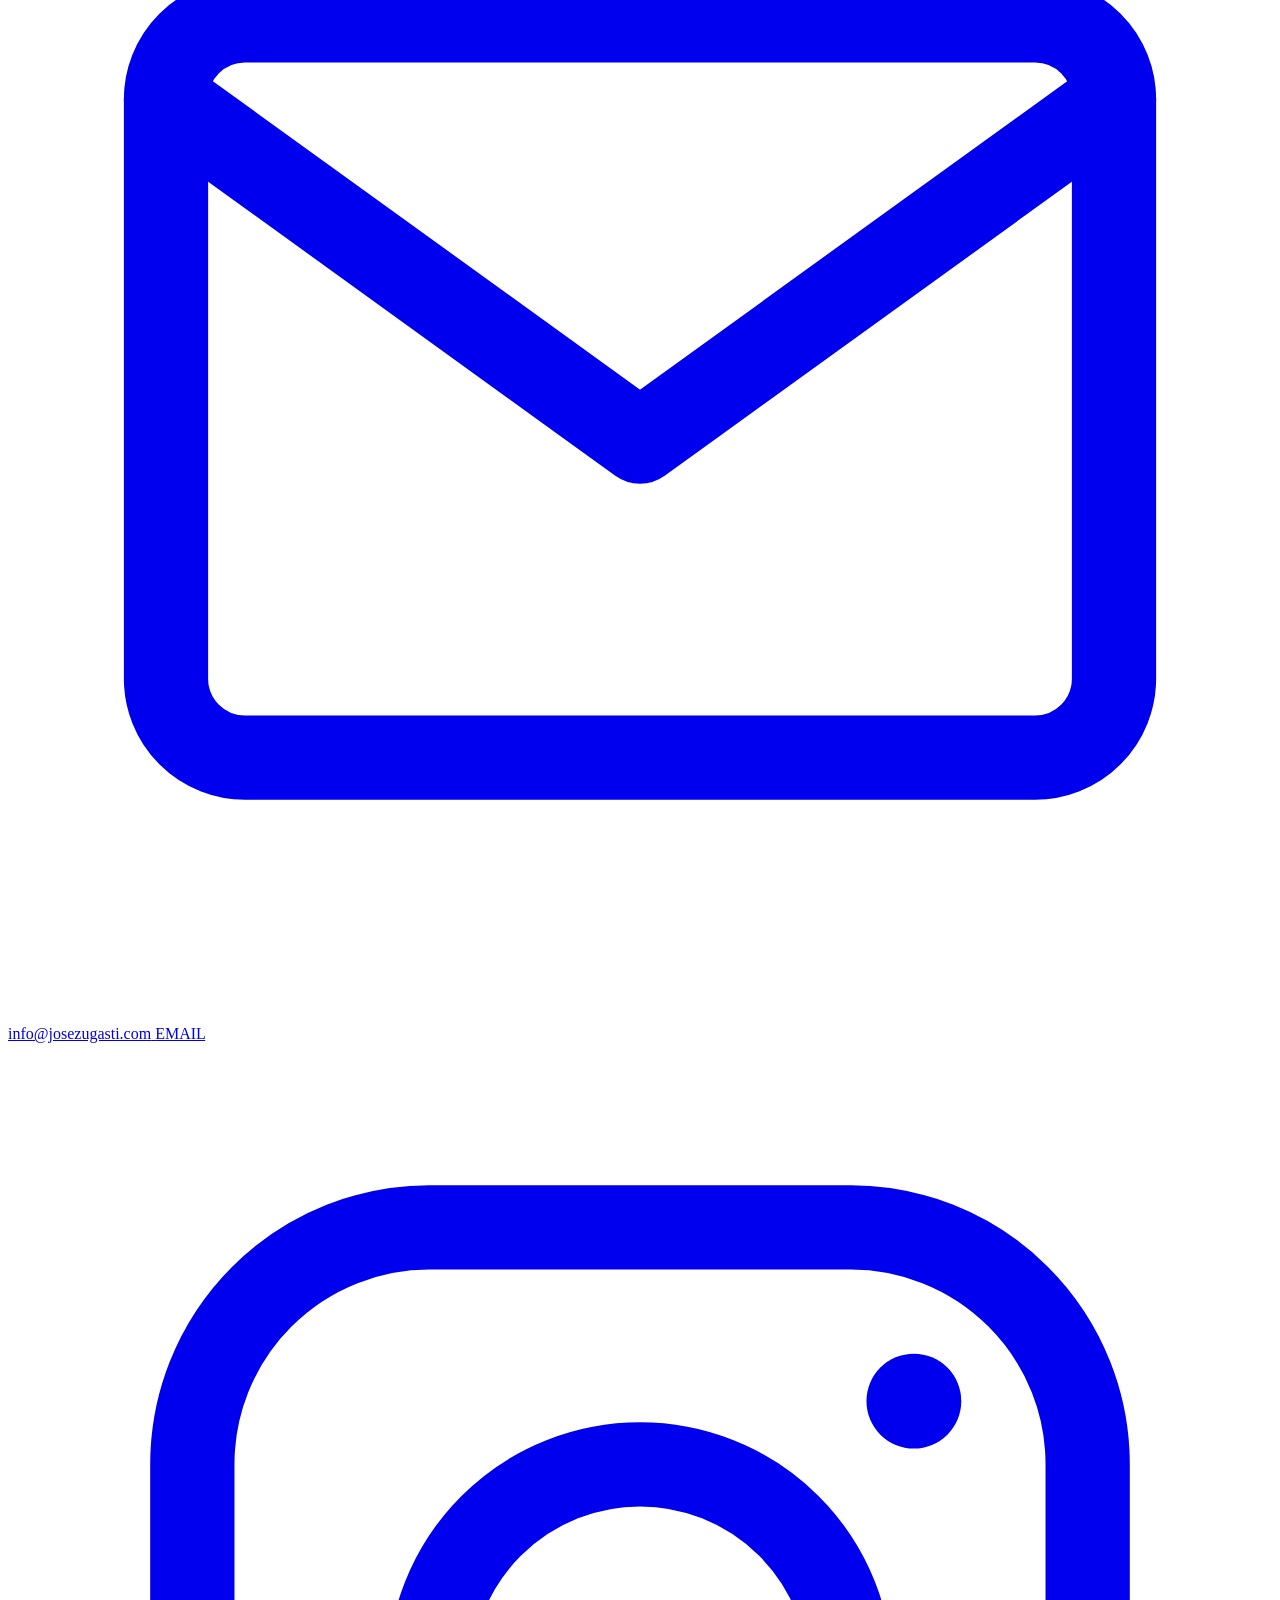
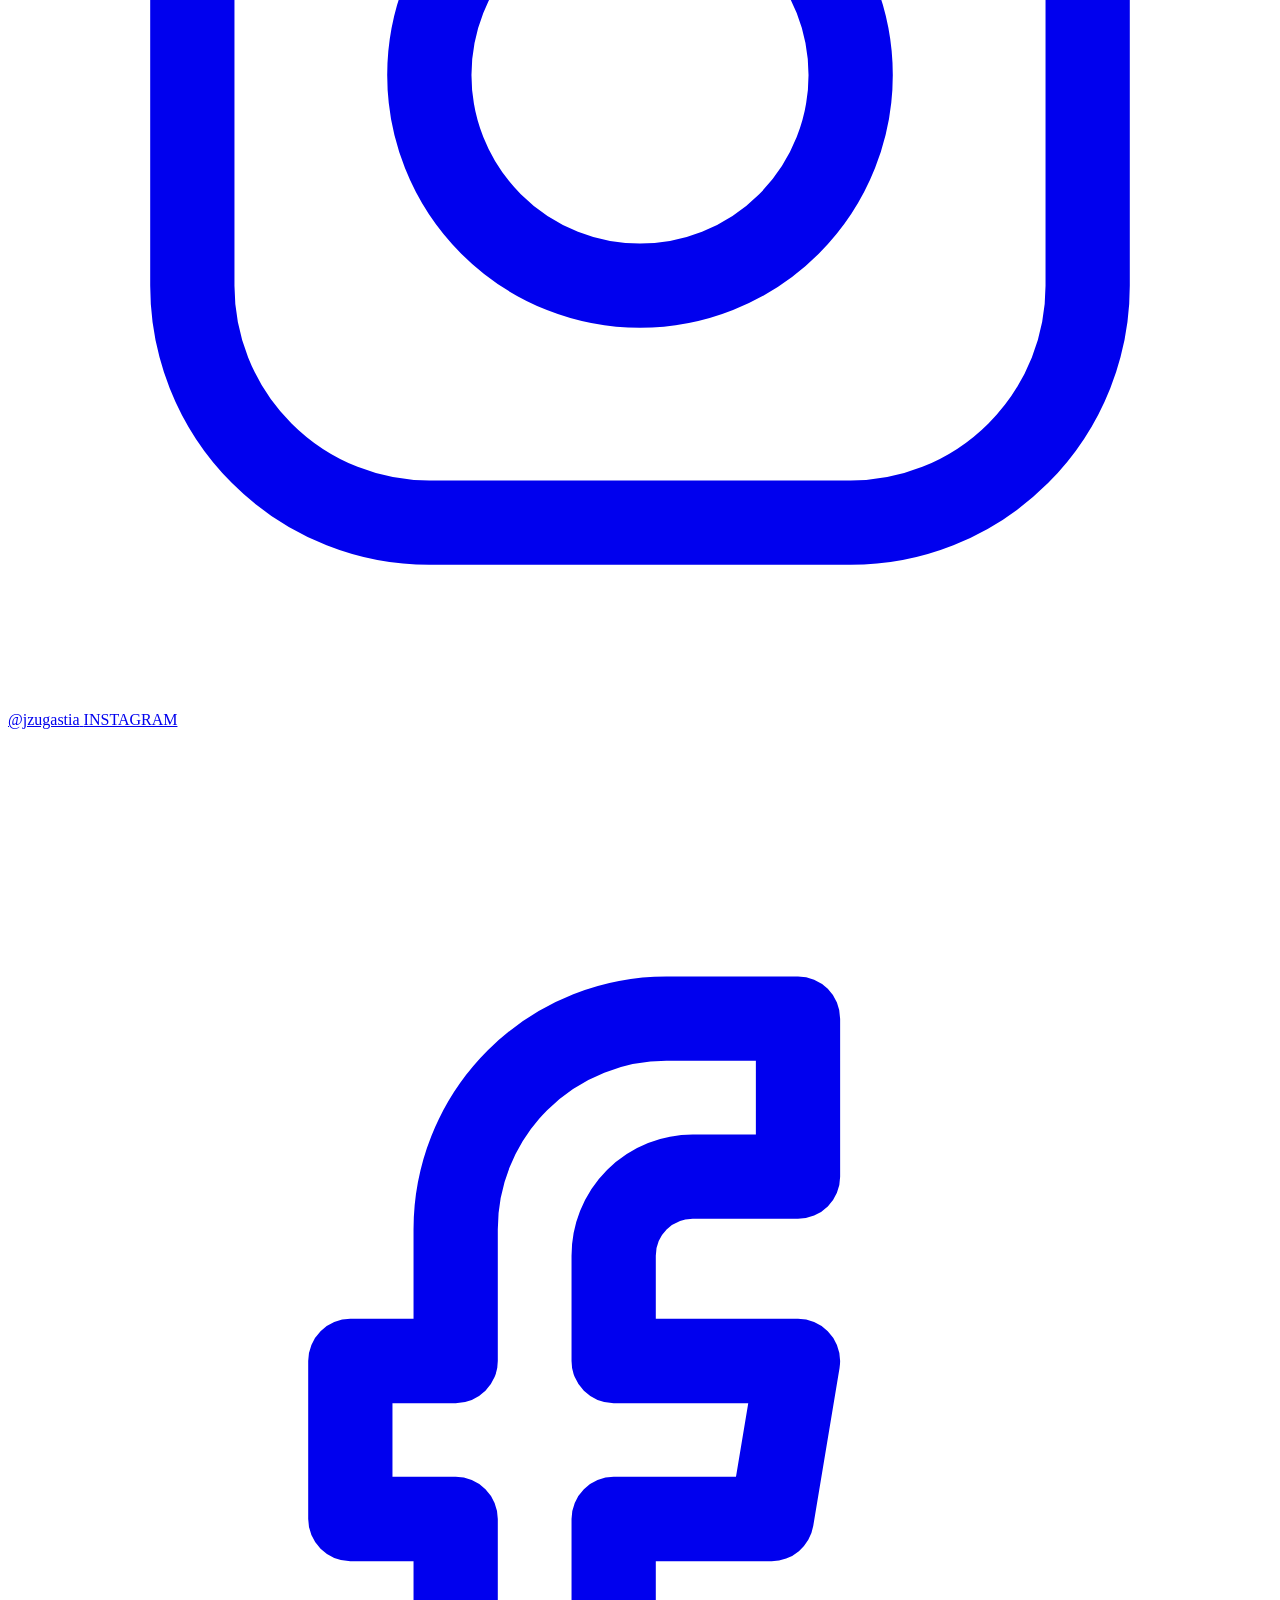
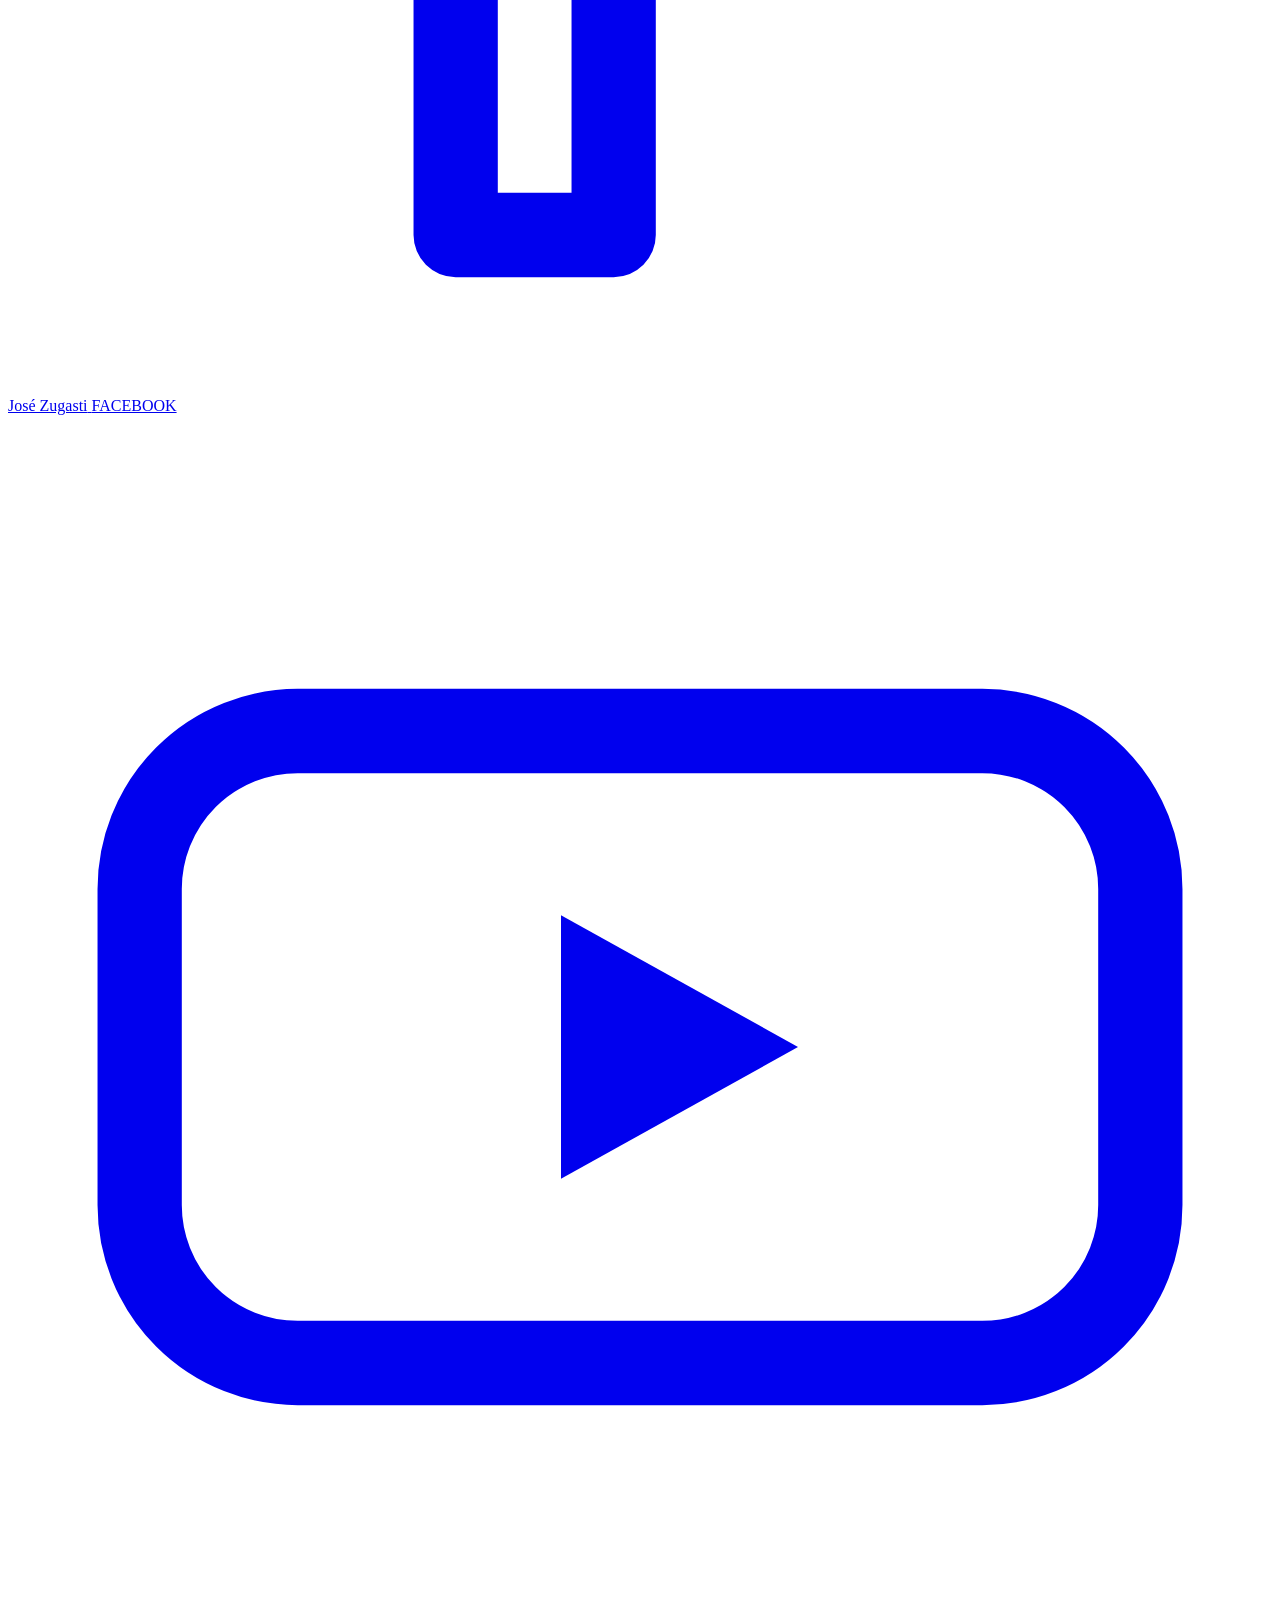
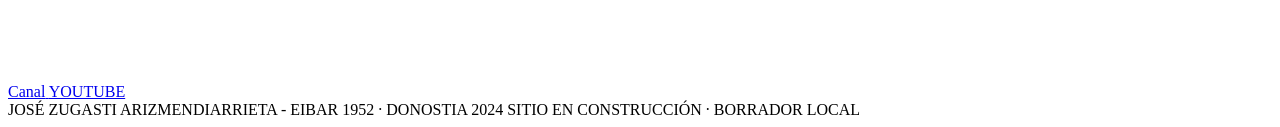
==== commit c2cba4f5: "Add files via upload" ====
--- a/index.html
+++ b/index.html
@@ -30,6 +30,7 @@
       <a href="exposiciones.html">Exposiciones</a>
       <a href="prensa.html">Prensa</a>
       <a href="entrevistas.html">Entrevistas</a>
+      <a href="canal.html">Canal YouTube</a>
       <a href="taller.html">Taller</a>
       <a href="fundacion.html">Fundación</a>
       <a href="#contacto">Contacto</a>
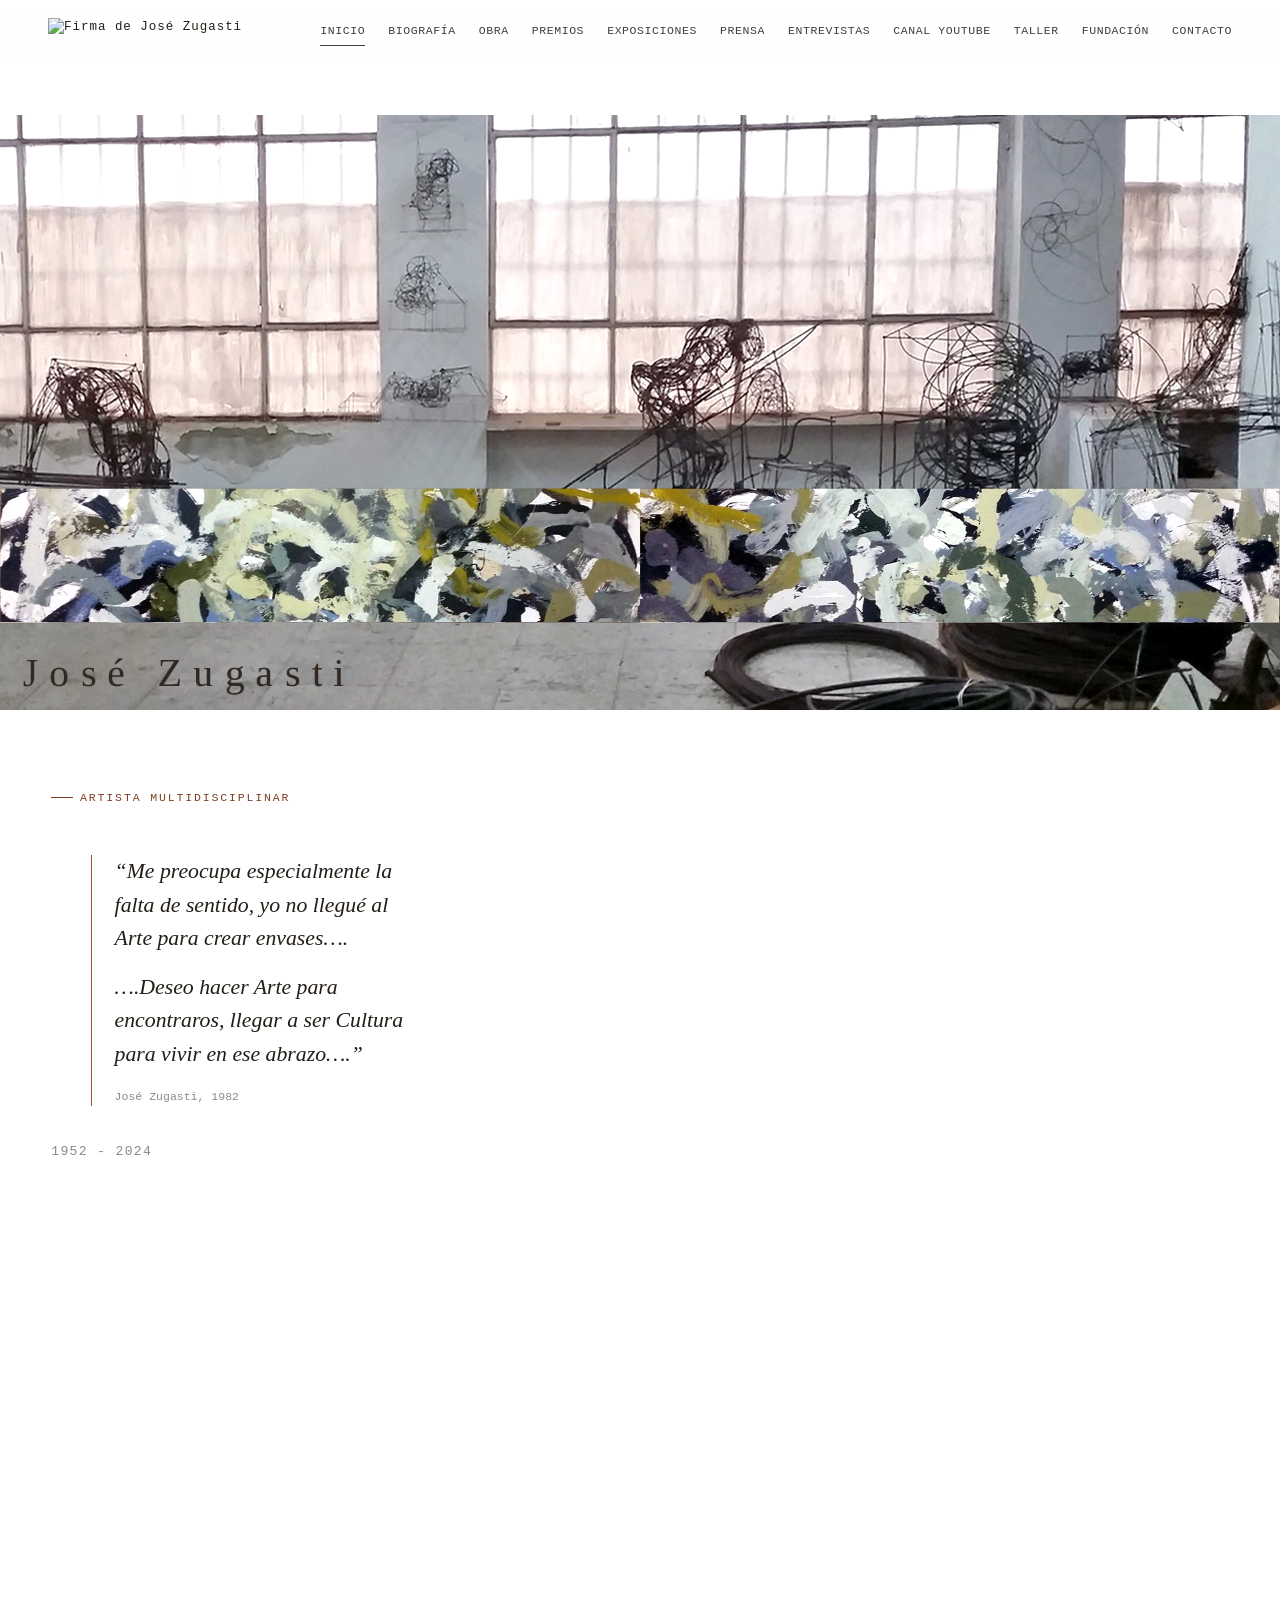
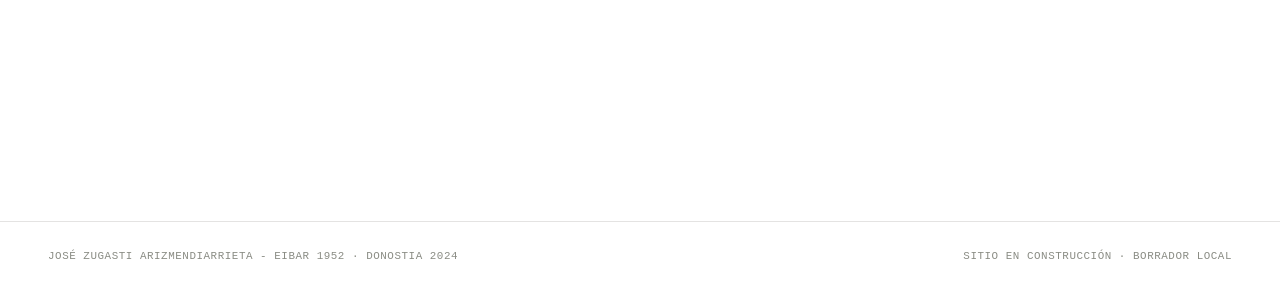
==== commit b6d8b92e: "Add files via upload" ====
--- a/index.html
+++ b/index.html
@@ -61,7 +61,7 @@
       <a href="mailto:info@josezugasti.com"><span class="s-left"><svg class="ico" viewBox="0 0 24 24" fill="none" stroke="currentColor" stroke-width="1.6" stroke-linecap="round" stroke-linejoin="round"><rect x="3" y="5" width="18" height="14" rx="1.5"/><path d="M3 6.5 12 13 21 6.5"/></svg>info@josezugasti.com</span> <span class="small">EMAIL</span></a>
       <a href="https://www.instagram.com/jzugastia/" target="_blank" rel="noopener"><span class="s-left"><svg class="ico" viewBox="0 0 24 24" fill="none" stroke="currentColor" stroke-width="1.6" stroke-linecap="round" stroke-linejoin="round"><rect x="3.5" y="3.5" width="17" height="17" rx="4.5"/><circle cx="12" cy="12" r="4"/><circle cx="17.2" cy="6.8" r="0.9" fill="currentColor" stroke="none"/></svg>@jzugastia</span> <span class="small">INSTAGRAM</span></a>
       <a href="https://www.facebook.com/jose.zugasti.9/" target="_blank" rel="noopener"><span class="s-left"><svg class="ico" viewBox="0 0 24 24" fill="none" stroke="currentColor" stroke-width="1.6" stroke-linecap="round" stroke-linejoin="round"><path d="M15 8.5h-2a1.5 1.5 0 0 0-1.5 1.5v2H15l-.5 3H11.5v6h-3v-6H6.5v-3h2V9.5A4 4 0 0 1 12.5 5.5H15z"/></svg>José Zugasti</span> <span class="small">FACEBOOK</span></a>
-      <a href="http://www.youtube.com/channel/UCeoMvnB5boapN6mfcv-W1tw" target="_blank" rel="noopener"><span class="s-left"><svg class="ico" viewBox="0 0 24 24" fill="none" stroke="currentColor" stroke-width="1.6" stroke-linecap="round" stroke-linejoin="round"><rect x="2.5" y="6" width="19" height="12" rx="3"/><path d="M10.5 9.5 15 12l-4.5 2.5z" fill="currentColor" stroke="none"/></svg>Canal</span> <span class="small">YOUTUBE</span></a>
+      <a href="https://www.youtube.com/@josezugastiarizmendiarrieta" target="_blank" rel="noopener"><span class="s-left"><svg class="ico" viewBox="0 0 24 24" fill="none" stroke="currentColor" stroke-width="1.6" stroke-linecap="round" stroke-linejoin="round"><rect x="2.5" y="6" width="19" height="12" rx="3"/><path d="M10.5 9.5 15 12l-4.5 2.5z" fill="currentColor" stroke="none"/></svg>Canal</span> <span class="small">YOUTUBE</span></a>
     </div>
   </div>
 </section>
--- a/assets/site.css
+++ b/assets/site.css
@@ -0,0 +1,446 @@
+/* ============ TOKENS ============ */
+:root{
+  --wire: #b9bbb2;
+  --wire-dim: #8a8c84;
+  --canvas: #ece6d4;
+  --canvas-dim: #ded5bd;
+  --ink: #221d16;
+  --oxide: #a1512c;
+  --oxide-dim: #7c4025;
+  --pine: #3c4c40;
+
+  --display: 'Fraunces', serif;
+  --body: 'Archivo', sans-serif;
+  --mono: 'IBM Plex Mono', monospace;
+
+  --wrap: min(1180px, 92vw);
+}
+
+*{ box-sizing: border-box; }
+html{ scroll-behavior: smooth; }
+body{
+  margin:0;
+  background: #fff;
+  color: var(--ink);
+  font-family: var(--body);
+  font-size: 16px;
+  line-height: 1.6;
+  -webkit-font-smoothing: antialiased;
+}
+img{ max-width:100%; display:block; }
+a{ color: inherit; }
+h1,h2,h3{ font-family: var(--display); font-weight: 450; margin: 0; }
+.wrap{ width: var(--wrap); margin-inline: auto; }
+.eyebrow{
+  font-family: var(--mono);
+  font-size: 0.72rem;
+  letter-spacing: 0.16em;
+  text-transform: uppercase;
+  display: inline-flex;
+  align-items: center;
+  gap: 0.6em;
+}
+.eyebrow::before{
+  content:"";
+  width: 22px; height: 1px;
+  background: currentColor;
+  display: inline-block;
+}
+
+/* Placeholder de imagen pendiente (scaffold) */
+.ph{
+  border: 1px dashed var(--wire-dim);
+  background:
+    repeating-linear-gradient(45deg, transparent, transparent 9px, rgba(138,140,132,.08) 9px, rgba(138,140,132,.08) 10px);
+  display:flex; flex-direction:column; align-items:center; justify-content:center;
+  text-align:center; gap:0.4rem; padding:1.2rem;
+  color: var(--wire-dim); font-family: var(--mono); font-size:0.68rem; letter-spacing:0.04em;
+  min-height: 150px;
+}
+.ph .path{ color: var(--oxide-dim); font-size:0.64rem; }
+.ph svg{ width:26px; height:26px; opacity:0.6; }
+
+@media (prefers-reduced-motion: reduce){
+  *{ animation-duration: 0.001ms !important; animation-iteration-count: 1 !important; transition-duration: 0.001ms !important; scroll-behavior: auto !important; }
+}
+
+/* ============ NAV ============ */
+header.site{
+  position: fixed; inset: 0 0 auto 0; z-index: 50;
+  display:flex; align-items:center; justify-content: space-between;
+  padding: 1.1rem clamp(1.2rem, 4vw, 3rem);
+  color: var(--ink);
+  background: linear-gradient(180deg, rgba(255,255,255,.94) 0%, rgba(255,255,255,.62) 65%, rgba(255,255,255,0) 100%);
+}
+.mark{
+  display:flex; align-items:center; gap:0.7rem;
+  font-family: var(--mono); font-size:0.78rem; letter-spacing:0.08em;
+  text-decoration:none; color: inherit;
+}
+.firma-mark{ height: 28px; width: auto; display:block; }
+.header-actions{ display:flex; align-items:center; gap: clamp(1rem,2vw,1.8rem); }
+nav.links{ display:flex; gap: clamp(0.8rem,1.8vw,1.7rem); font-family: var(--mono); font-size:0.72rem; letter-spacing:0.05em; text-transform: uppercase; }
+nav.links a{ text-decoration:none; opacity:0.85; position:relative; white-space:nowrap; }
+nav.links a:hover{ opacity:1; color: var(--oxide-dim); }
+nav.links a::after{
+  content:""; position:absolute; left:0; right:0; bottom:-5px; height:1px;
+  background: currentColor; transform: scaleX(0); transform-origin: left;
+  transition: transform .35s ease;
+}
+nav.links a:hover::after,
+nav.links a.is-active::after{ transform: scaleX(1); }
+.nav-toggle{ display:none; background:none; border:1px solid currentColor; color:inherit; font-family:var(--mono); font-size:0.7rem; padding:0.4rem 0.7rem; letter-spacing:0.08em; cursor:pointer; }
+
+@media (max-width: 1120px){
+  nav.links{
+    position: fixed; inset: 0; background: #fff; color: var(--ink);
+    flex-direction: column; justify-content:center; align-items:flex-start;
+    padding: 2rem clamp(1.4rem,6vw,3rem); gap: 1.4rem; font-size: 1rem;
+    transform: translateY(-100%); transition: transform .45s cubic-bezier(.7,0,.2,1);
+  }
+  nav.links.open{ transform: translateY(0); }
+  .nav-toggle{ display:inline-block; }
+}
+
+/* ============ HERO ============ */
+.hero{
+  position: relative;
+  background: #fff;
+}
+.hero-visual{
+  display:block;
+  width: 100%;
+  height: auto;
+  filter: brightness(1.08) saturate(0.96);
+}
+.hero-copy{
+  padding-top: clamp(2.6rem,6vw,4.4rem);
+  padding-bottom: clamp(3.4rem,7vw,5.4rem);
+}
+.hero-eyebrow{ color: var(--oxide-dim); margin-bottom:1.4rem; }
+.hero .tagline{
+  margin-top: 1.6rem;
+  max-width: 34ch;
+  font-size: 1.12rem;
+  color: #3a352a;
+  font-weight: 400;
+}
+.hero .tagline footer{ color: var(--wire-dim); font-family: var(--mono); font-size: 0.72rem; margin-top:0.6rem; font-style:normal; }
+.hero .years{
+  font-family: var(--mono); color: var(--wire-dim); margin-top: 2.2rem; font-size:0.82rem; letter-spacing:0.1em;
+}
+.hero-social{ display:flex; align-items:center; gap:1.1rem; margin-top: 1.8rem; }
+.hero-social a{ color: var(--ink); display:flex; opacity:0.7; transition: opacity .2s ease, color .2s ease; }
+.hero-social a:hover{ opacity:1; color: var(--oxide); }
+.hero-social svg{ width:19px; height:19px; }
+
+/* ============ SUCESIÓN ZUGASTI ============ */
+.sucesion{ background: #fff; }
+.sucesion .wrap{ max-width: 74ch; }
+.sucesion p{ color:#3a352a; margin:0 0 1.2rem; font-size:1.02rem; }
+.sucesion p:last-child{ margin-bottom:0; }
+
+/* ============ SECTIONS shared ============ */
+section{ padding: clamp(4.5rem,9vw,8rem) 0; }
+.page-main{ padding-top: 4.6rem; }
+.section-head{ max-width: 62ch; margin-bottom: clamp(2.4rem,5vw,4rem); }
+.section-head .eyebrow{ color: var(--oxide-dim); margin-bottom: 1.1rem; }
+.section-head h2{ font-size: clamp(2.1rem, 4.4vw, 3.2rem); }
+.section-head .num{ font-family: var(--mono); font-size:0.72rem; color: var(--wire-dim); }
+.reveal{ opacity:0; transform: translateY(26px); transition: opacity .8s ease, transform .8s cubic-bezier(.2,.7,.2,1); }
+.reveal.in{ opacity:1; transform: translateY(0); }
+.todo{ font-family: var(--mono); font-size: 0.72rem; font-style:italic; margin-top:0.8rem; }
+
+/* ============ 1 · BIO ============ */
+.bio{ background: #fff; }
+.bio .grid{ display:grid; grid-template-columns: 1.5fr 1fr; gap: clamp(2rem,5vw,4.5rem); align-items:start; }
+.bio p{ margin: 0 0 1.3rem; font-size:1.04rem; color: #3a352a; text-align: justify; text-justify: inter-word; hyphens: auto; }
+.bio p.lead{
+  font-family: var(--display); font-style: italic; font-weight:400;
+  font-size: clamp(1.35rem,2.4vw,1.7rem); color: var(--ink); line-height:1.45;
+  margin-bottom: 1.8rem;
+}
+.bio-side{ position:sticky; top: 6rem; }
+.portrait{ border: 1px solid var(--canvas-dim); padding: 0.5rem; background: #fff; }
+.portrait img{
+  width: 100%;
+  aspect-ratio: 4 / 3;
+  object-fit: cover;
+}
+.portrait figcaption{
+  font-family: var(--mono); font-size: 0.7rem; letter-spacing:0.05em;
+  padding: 0.7rem 0.3rem 0.2rem; color:#7c7461;
+}
+.facts{ margin-top: 1.6rem; border-top: 1px solid var(--canvas-dim); padding-top: 1.4rem; }
+.facts dt{ font-family: var(--mono); font-size:0.7rem; letter-spacing:0.08em; text-transform:uppercase; color: var(--oxide-dim); margin-top:0.9rem; }
+.facts dd{ margin: 0.2rem 0 0; font-size: 0.95rem; }
+
+@media (max-width: 860px){
+  .bio .grid{ grid-template-columns: 1fr; }
+  .bio-side{ position:static; max-width: 340px; }
+}
+
+/* ============ 2 · SELECCIÓN DE OBRA (por categorias) ============ */
+.obra{ background: #fff; color: var(--ink); }
+.obra .section-head .eyebrow{ color: var(--oxide-dim); }
+.obra .section-head h2{ color: var(--ink); }
+.obra .section-head .num{ color: var(--wire-dim); }
+/* --- Navegacion de categorias, una sola linea, sin tarjetas --- */
+.obra-tabs{
+  display:flex; flex-wrap:wrap; align-items:center; gap: 0.5rem 1.1rem;
+  font-family: var(--mono); font-size:0.78rem; letter-spacing:0.04em;
+  border-top: 1px solid var(--canvas-dim); border-bottom: 1px solid var(--canvas-dim);
+  padding: 1.1rem 0;
+}
+.obra-tabs a{
+  text-decoration:none; color: var(--wire-dim); position:relative; padding-bottom:2px;
+  transition: color .2s ease;
+}
+.obra-tabs a::after{
+  content:""; position:absolute; left:0; right:0; bottom:-3px; height:1px;
+  background: var(--oxide); transform: scaleX(0); transform-origin:left;
+  transition: transform .3s ease;
+}
+.obra-tabs a:hover{ color: var(--ink); }
+.obra-tabs a.is-active{ color: var(--oxide); }
+.obra-tabs a.is-active::after{ transform: scaleX(1); }
+
+a.ref{
+  align-self:flex-start; display:inline-flex; align-items:center; gap:0.4em; margin-top:1rem;
+  font-family: var(--mono); font-size:0.68rem; letter-spacing:0.05em; text-transform:uppercase;
+  color: var(--oxide); text-decoration:none; border-bottom: 1px solid transparent; padding-bottom:1px;
+  transition: border-color .25s ease;
+}
+a.ref:hover{ border-color: var(--oxide); }
+a.ref::after{ content:"->"; display:inline-block; transition: transform .25s ease; }
+a.ref:hover::after{ transform: translateX(3px); }
+
+/* --- Galerias de obra --- */
+.obra-cat{ margin-top: clamp(3.5rem,7vw,6rem); scroll-margin-top: 5rem; }
+.obra-cat[hidden]{ display:none; }
+.obra-cat > header{
+  display:flex; flex-wrap:wrap; align-items:baseline; gap:0.9rem;
+  border-bottom:1px solid var(--canvas-dim); padding-bottom:0.9rem; margin-bottom:1.8rem;
+}
+.obra-cat > header h3{ font-size:1.5rem; font-style:italic; font-weight:500; color:var(--ink); }
+.obra-cat > header .count{ font-family:var(--mono); font-size:0.7rem; letter-spacing:0.08em; color:var(--wire-dim); }
+.obra-cat > p.intro{ color:#5a5344; font-size:0.95rem; max-width:66ch; margin:0 0 2rem; }
+
+.group-label{
+  font-family:var(--mono); font-size:0.68rem; letter-spacing:0.12em; text-transform:uppercase;
+  color:var(--oxide-dim); margin: 2.6rem 0 1.2rem;
+  display:flex; align-items:center; gap:0.8rem;
+}
+.group-label::after{ content:""; flex:1; height:1px; background:var(--canvas-dim); }
+.group-label:first-of-type{ margin-top:0; }
+
+.gallery{ display:grid; grid-template-columns: repeat(auto-fill, minmax(220px,1fr)); gap:1.5rem 1.2rem; }
+.piece{ margin:0; }
+.piece .shot{
+  display:block; width:100%; padding:0; border:1px solid var(--canvas-dim);
+  background: #fff; cursor: zoom-in;
+  transition: border-color .25s ease, transform .25s ease;
+}
+.piece .shot:hover{ border-color: var(--oxide); transform: translateY(-2px); }
+.piece .shot img{ width:100%; height: 240px; object-fit: contain; padding: 0.7rem; }
+.piece figcaption{ margin-top:0.6rem; font-size:0.85rem; color:#5a5344; line-height:1.4; }
+.piece figcaption .y{
+  font-family:var(--mono); font-size:0.72rem; letter-spacing:0.06em;
+  color:var(--oxide-dim); display:block;
+}
+
+@media (max-width: 520px){
+  .gallery{ grid-template-columns: repeat(auto-fill, minmax(150px,1fr)); gap:1.1rem 0.8rem; }
+  .piece .shot img{ height: 170px; }
+}
+
+/* --- Lightbox --- */
+.lightbox{
+  position: fixed; inset: 0; z-index: 100;
+  background: rgba(10,8,6,.95);
+  display: none; align-items: center; justify-content: center;
+  padding: clamp(1rem,4vw,3rem);
+}
+.lightbox.open{ display:flex; }
+.lightbox figure{ margin:0; max-width: 100%; max-height: 100%; display:flex; flex-direction:column; gap:0.9rem; }
+.lightbox img{ max-width: 100%; max-height: calc(100vh - 9rem); object-fit: contain; margin-inline:auto; }
+.lightbox figcaption{
+  font-family:var(--mono); font-size:0.74rem; letter-spacing:0.04em; color:var(--wire);
+  text-align:center;
+}
+.lightbox figcaption .y{ color: var(--oxide); margin-right:0.6em; }
+.lb-btn{
+  position:absolute; background:none; border:1px solid var(--wire-dim); color:var(--wire);
+  font-family:var(--mono); font-size:0.9rem; width:44px; height:44px; cursor:pointer;
+  display:flex; align-items:center; justify-content:center;
+  transition: color .2s ease, border-color .2s ease;
+}
+.lb-btn:hover{ color:var(--oxide); border-color:var(--oxide); }
+.lb-close{ top: 1.2rem; right: 1.2rem; }
+.lb-prev{ left: 1.2rem; top: 50%; transform: translateY(-50%); }
+.lb-next{ right: 1.2rem; top: 50%; transform: translateY(-50%); }
+
+@media (max-width: 620px){
+  .lb-prev{ left: 0.6rem; }
+  .lb-next{ right: 0.6rem; }
+}
+
+/* ============ 3 · PREMIOS ============ */
+.premios{ background: #fff; }
+.timeline{ border-top: 1px solid var(--canvas-dim); }
+.tl-row{
+  display:grid; grid-template-columns: 110px 1fr auto; gap: 1.4rem; align-items:center;
+  padding: 1.3rem 0; border-bottom: 1px solid var(--canvas-dim);
+}
+.tl-row .yr{ font-family: var(--mono); font-size:0.95rem; color: var(--oxide-dim); }
+.tl-row .ev{ font-size: 1rem; }
+.tl-row .ev .tag{ font-family: var(--mono); font-size:0.68rem; color: var(--wire-dim); text-transform:uppercase; letter-spacing:0.06em; display:block; margin-top:0.25rem; }
+.tl-row .thumb{ width:76px; height:76px; min-height:0; padding:0.4rem; }
+.tl-row .thumb-media{
+  width: 76px;
+  height: 76px;
+  object-fit: cover;
+  border: 1px solid var(--canvas-dim);
+}
+.tl-row .thumb svg{ width:18px; height:18px; }
+
+.colecciones{ margin-top: clamp(3rem,6vw,4.5rem); }
+.colecciones h3{ font-size:1.2rem; font-style:italic; font-weight:500; margin-bottom:1.2rem; }
+.chips{ display:flex; flex-wrap:wrap; gap: 0.6rem; }
+.chip{ font-family: var(--mono); font-size:0.74rem; border:1px solid var(--pine); color: var(--pine); padding: 0.45rem 0.85rem; letter-spacing:0.02em; }
+
+@media (max-width: 620px){
+  .tl-row{ grid-template-columns: 80px 1fr; }
+  .tl-row .thumb{ display:none; }
+}
+
+/* ============ 4 · EXPOSICIONES ============ */
+.expos{ background: #fff; color: var(--ink); }
+.expos .section-head .eyebrow{ color: var(--oxide-dim); }
+.expos .section-head h2{ color: var(--ink); }
+.expos .section-head .num{ color: var(--wire-dim); }
+.expo-grid{ display:grid; grid-template-columns: 1.1fr 0.9fr; gap: clamp(2rem,5vw,4rem); align-items:start; }
+.expo-col h3{ font-size:1.15rem; font-style:italic; font-weight:500; color:var(--ink); margin-bottom:1.1rem; }
+.expo-list{ list-style:none; margin:0; padding:0; border-top:1px solid var(--canvas-dim); }
+.expo-list li{ display:grid; grid-template-columns: 92px 1fr; gap:1rem; padding:0.85rem 0; border-bottom:1px solid var(--canvas-dim); font-size:0.95rem; }
+.expo-list li .y{ font-family:var(--mono); font-size:0.82rem; color:var(--wire-dim); }
+.expo-list li .p{ color:#5a5344; }
+.expo-list li .p b{ color:var(--ink); font-weight:500; }
+.expo-feature{ margin-top:1.4rem; }
+.expo-feature img{
+  width: 100%;
+  aspect-ratio: 16 / 10;
+  object-fit: cover;
+  border: 1px solid var(--canvas-dim);
+}
+.expo-feature figcaption{ font-family:var(--mono); font-size:0.68rem; color:var(--wire-dim); margin-top:0.6rem; }
+
+@media (max-width: 780px){ .expo-grid{ grid-template-columns:1fr; } }
+
+/* Listas largas plegables (individuales / colectivas completas) */
+.expo-more{ margin-top: 1.6rem; }
+.expo-more > summary{
+  cursor: pointer; list-style: none;
+  font-family: var(--mono); font-size: 0.7rem; letter-spacing: 0.1em; text-transform: uppercase;
+  color: var(--oxide); padding: 0.7rem 0; border-top: 1px solid var(--canvas-dim);
+}
+.expo-more > summary::-webkit-details-marker{ display:none; }
+.expo-more > summary::before{ content:"+ "; }
+.expo-more[open] > summary::before{ content:"- "; }
+.expo-more > summary:hover{ color: var(--ink); }
+
+/* Bloques apilados a todo el ancho (listado completo) */
+.expo-block{ margin-top: clamp(3rem,6vw,4.5rem); }
+.expo-block:first-of-type{ margin-top: 0; }
+.expo-block > h3{ font-size:1.3rem; font-style:italic; font-weight:500; color:var(--ink); }
+.expo-block > .note{ font-family:var(--mono); font-size:0.7rem; letter-spacing:0.06em; color:var(--wire-dim); margin:0.5rem 0 1.3rem; }
+.expo-block .expo-list li{ grid-template-columns: 118px 1fr; }
+@media (max-width: 560px){
+  .expo-block .expo-list li{ grid-template-columns: 1fr; gap:0.25rem; }
+}
+
+/* Galeria de fotos de exposiciones */
+.expo-shots{ margin-top: clamp(3rem,6vw,4.5rem); }
+.expo-shots h3{ font-size:1.15rem; font-style:italic; font-weight:500; color:var(--ink); margin-bottom:1.4rem; }
+
+/* ============ 4b · SALA / SUBSECCIONES CLARAS ============ */
+.gallery-light .piece .shot{ background:#fff; border-color: var(--canvas-dim); }
+.gallery-light .piece figcaption{ color:#5a5344; }
+.gallery-light .piece figcaption .y{ color: var(--oxide-dim); }
+
+/* ============ 5 · PRENSA ============ */
+.prensa{ background: #fff; }
+.press-list{ display:grid; grid-template-columns: repeat(auto-fit, minmax(260px,1fr)); gap: 1.1rem; }
+.press-card{
+  border:1px solid var(--canvas-dim); background:#fff; padding:1.4rem 1.3rem;
+  display:flex; flex-direction:column; gap:0.5rem; text-decoration:none; color:inherit;
+  transition: border-color .25s ease, transform .25s ease;
+}
+.press-card .press-thumb{
+  width: 100%;
+  aspect-ratio: 4 / 3;
+  object-fit: cover;
+  border: 1px solid var(--canvas-dim);
+  margin-bottom: 0.4rem;
+}
+.press-card:hover{ border-color: var(--oxide); transform: translateY(-2px); }
+.press-card .src{ font-family:var(--mono); font-size:0.66rem; letter-spacing:0.08em; text-transform:uppercase; color:var(--oxide-dim); }
+.press-card .head{ font-family:var(--display); font-style:italic; font-size:1.1rem; }
+.press-card .dek{ font-size:0.88rem; color:#5a5344; }
+
+/* ============ 6 · TALLER ============ */
+.taller{ background: #fff; }
+.taller .grid{ display:grid; grid-template-columns: 1fr 1fr; gap: clamp(2rem,5vw,4rem); align-items:center; }
+.taller h2{ font-size: clamp(2rem,4.4vw,3rem); }
+.taller p{ max-width: 42ch; margin: 1.2rem 0; color:#3a352a; }
+.taller .cta{
+  display:inline-flex; align-items:center; gap:0.5em; margin-top:0.4rem;
+  font-family:var(--mono); font-size:0.78rem; letter-spacing:0.04em; text-transform:uppercase;
+  color:var(--pine); text-decoration:none; border-bottom:1px solid var(--pine); padding-bottom:2px;
+}
+.taller figure{
+  margin: 0;
+}
+.taller figure img{
+  width: 100%;
+  aspect-ratio: 4 / 3;
+  object-fit: cover;
+  border: 1px solid rgba(34,29,22,0.12);
+}
+.taller .ph{ min-height:280px; }
+.taller figure figcaption{
+  font-family: var(--mono); font-size:0.68rem; letter-spacing:0.05em;
+  color:#7c7461; margin-top:0.6rem;
+}
+.taller .shots{ display:grid; gap:1.2rem; }
+@media (max-width: 780px){ .taller .grid{ grid-template-columns:1fr; } }
+
+/* ============ CONTACTO / FOOTER ============ */
+.contacto{ background: #fff; color: var(--ink); }
+.contacto .wrap{ display:grid; grid-template-columns: 1.2fr 1fr; gap: 3rem; align-items:end; }
+.contacto .lead-line{ color: #3a352a; max-width: 40ch; }
+.social{ display:flex; flex-direction:column; gap:0; border-top:1px solid var(--canvas-dim); }
+.social a{
+  display:flex; align-items:center; justify-content:space-between;
+  text-decoration:none; color: var(--ink);
+  padding: 1.05rem 0; border-bottom: 1px solid var(--canvas-dim);
+  font-family: var(--mono); font-size:0.86rem; letter-spacing:0.03em;
+  transition: color .25s ease, padding-left .25s ease;
+}
+.social a:hover{ color: var(--oxide); padding-left: 0.4rem; }
+.social a span.small{ color: var(--wire-dim); font-size:0.72rem; }
+.social .s-left{ display:flex; align-items:center; gap:0.9rem; }
+.social .ico{ width:18px; height:18px; flex-shrink:0; opacity:0.75; transition: opacity .25s ease; }
+.social a:hover .ico{ opacity:1; }
+
+@media (max-width: 860px){
+  .contacto .wrap{ grid-template-columns: 1fr; }
+}
+
+footer.credit{
+  background: #fff; color: var(--wire-dim);
+  border-top: 1px solid rgba(34,29,22,.12);
+  padding: 1.6rem clamp(1.2rem,4vw,3rem);
+  display:flex; justify-content:space-between; flex-wrap:wrap; gap:0.6rem;
+  font-family: var(--mono); font-size:0.68rem; letter-spacing:0.05em;
+}
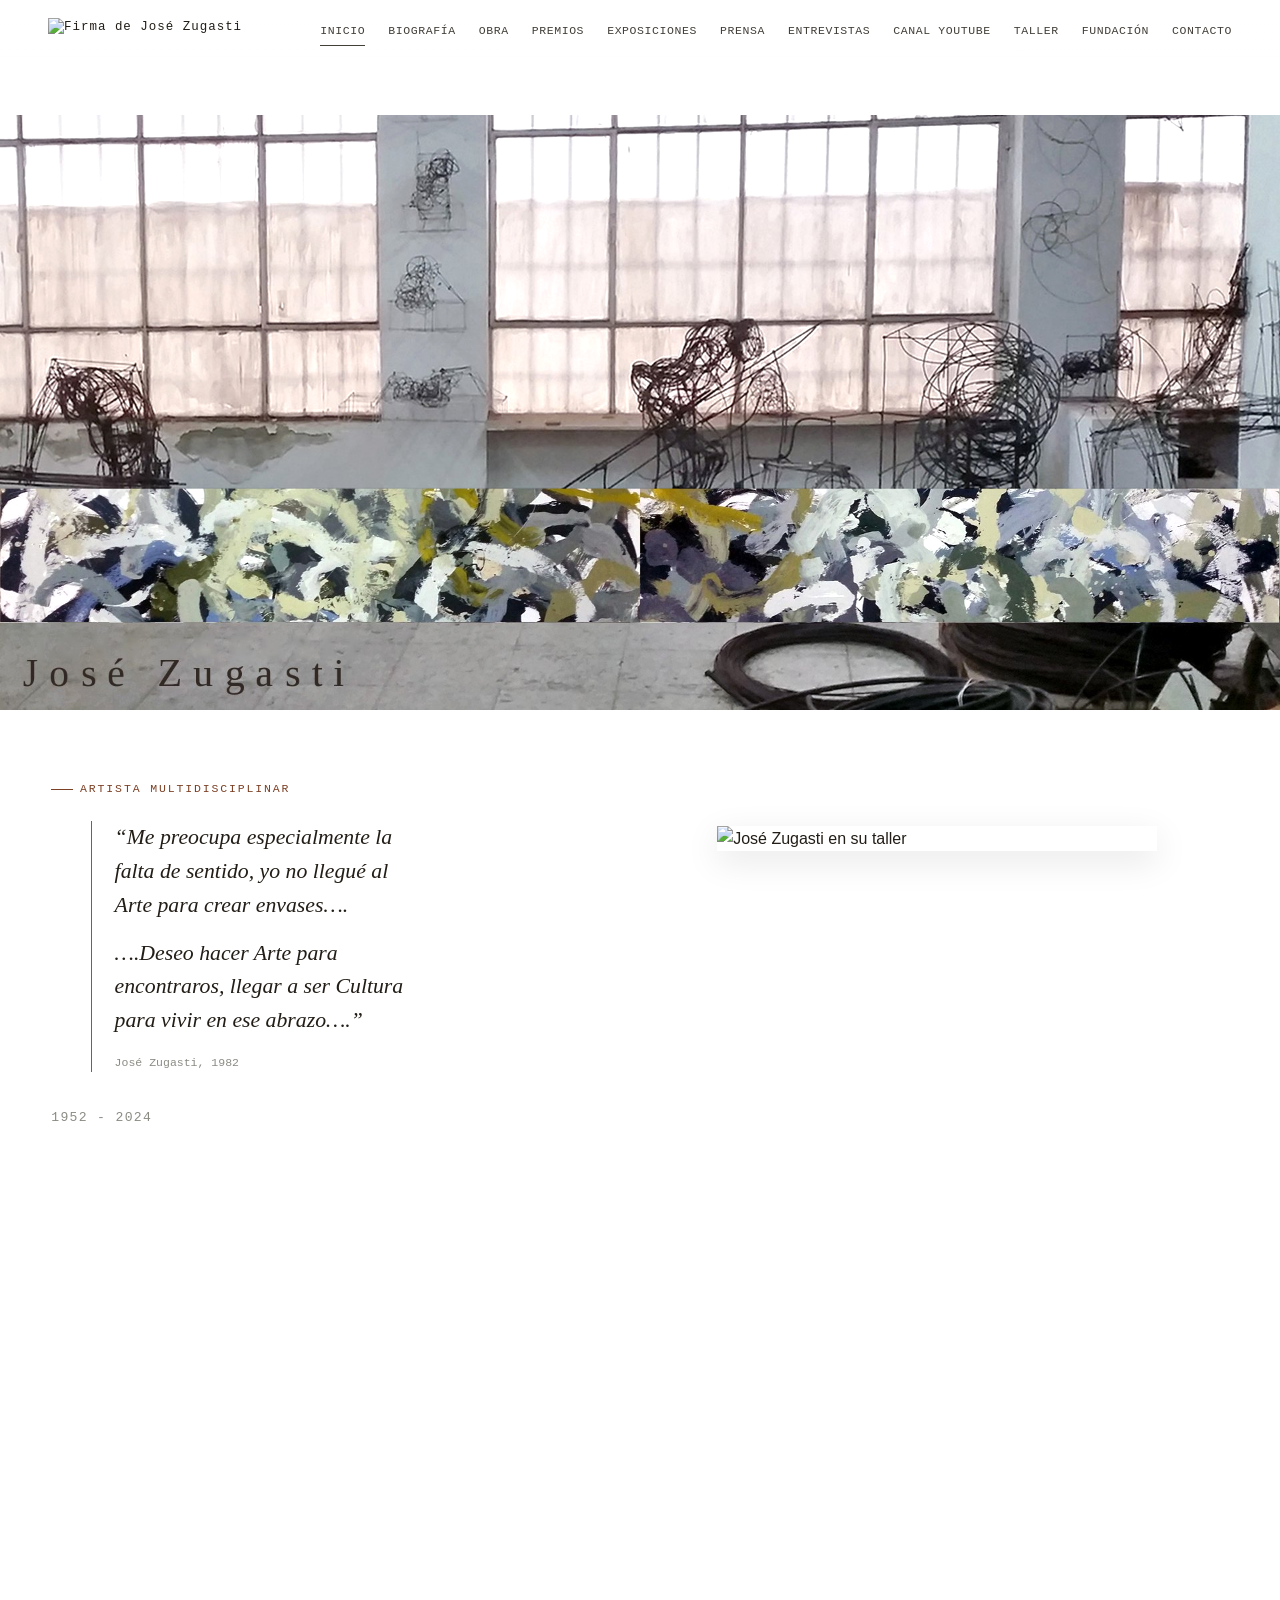
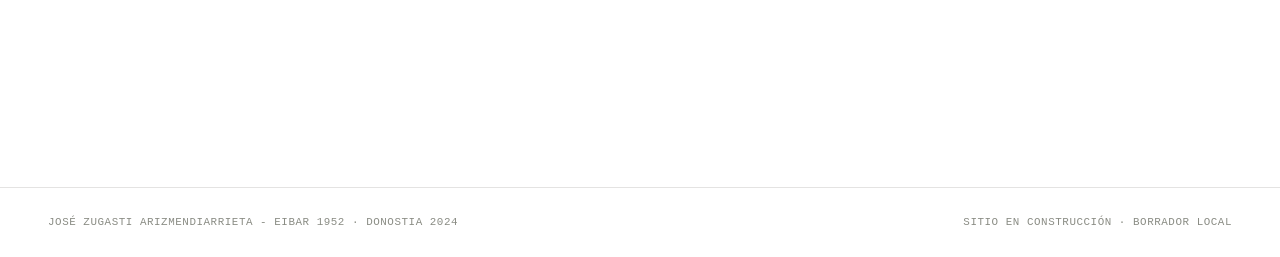
==== commit f5add2b1: "Add files via upload" ====
--- a/index.html
+++ b/index.html
@@ -13,6 +13,12 @@
   .hero .tagline.poem{ font-family: var(--display); font-style: italic; font-weight: 400; font-size: clamp(1.22rem, 1.7vw, 1.45rem); line-height: 1.55; color: var(--ink); max-width: 30ch; padding-left: 1.4rem; border-left: 1px solid var(--oxide); }
   .hero .tagline.poem p{ margin: 0 0 0.9rem; }
   .hero .tagline.poem footer{ font-style: normal; margin-top: 1rem; }
+  .hero-grid{ display:grid; grid-template-columns: minmax(0,1fr) minmax(0,1.1fr); column-gap: clamp(2rem,5vw,4.5rem); align-items:start; }
+  .hero-grid > .hero-eyebrow{ grid-column: 1 / -1; }
+  .hero-photo{ margin:0; width:100%; max-width: 440px; justify-self: center; position:relative; margin-top: 0.3rem; }
+  .hero-grid .tagline.poem{ margin-top: 0; }
+  .hero-photo img{ display:block; width:100%; height:auto; box-shadow: 0 10px 34px rgba(0,0,0,0.10); }
+  @media (max-width: 860px){ .hero-grid{ grid-template-columns:1fr; } .hero-photo{ justify-self: start; right:0; margin-top: 2.4rem; } }
 </style>
 </head>
 <body>
@@ -41,14 +47,17 @@
 
 <section class="hero" id="top">
   <img class="hero-visual" src="assets/img/portada.jpg" alt="Obra de José Zugasti" loading="eager" decoding="async">
-  <div class="wrap hero-copy">
+  <div class="wrap hero-copy hero-grid">
     <div class="eyebrow hero-eyebrow">Artista multidisciplinar</div>
+   <div>
     <blockquote class="tagline poem">
       <p>“Me preocupa especialmente la falta de sentido, yo no llegué al Arte para crear envases….</p>
       <p>….Deseo hacer Arte para encontraros, llegar a ser Cultura para vivir en ese abrazo….”</p>
       <footer>José Zugasti, 1982</footer>
     </blockquote>
     <div class="years">1952 - 2024</div>
+   </div>
+   <figure class="hero-photo"><img src="assets/img/portada-jose.jpg" alt="José Zugasti en su taller" loading="lazy" decoding="async"></figure>
   </div>
 </section>
 
